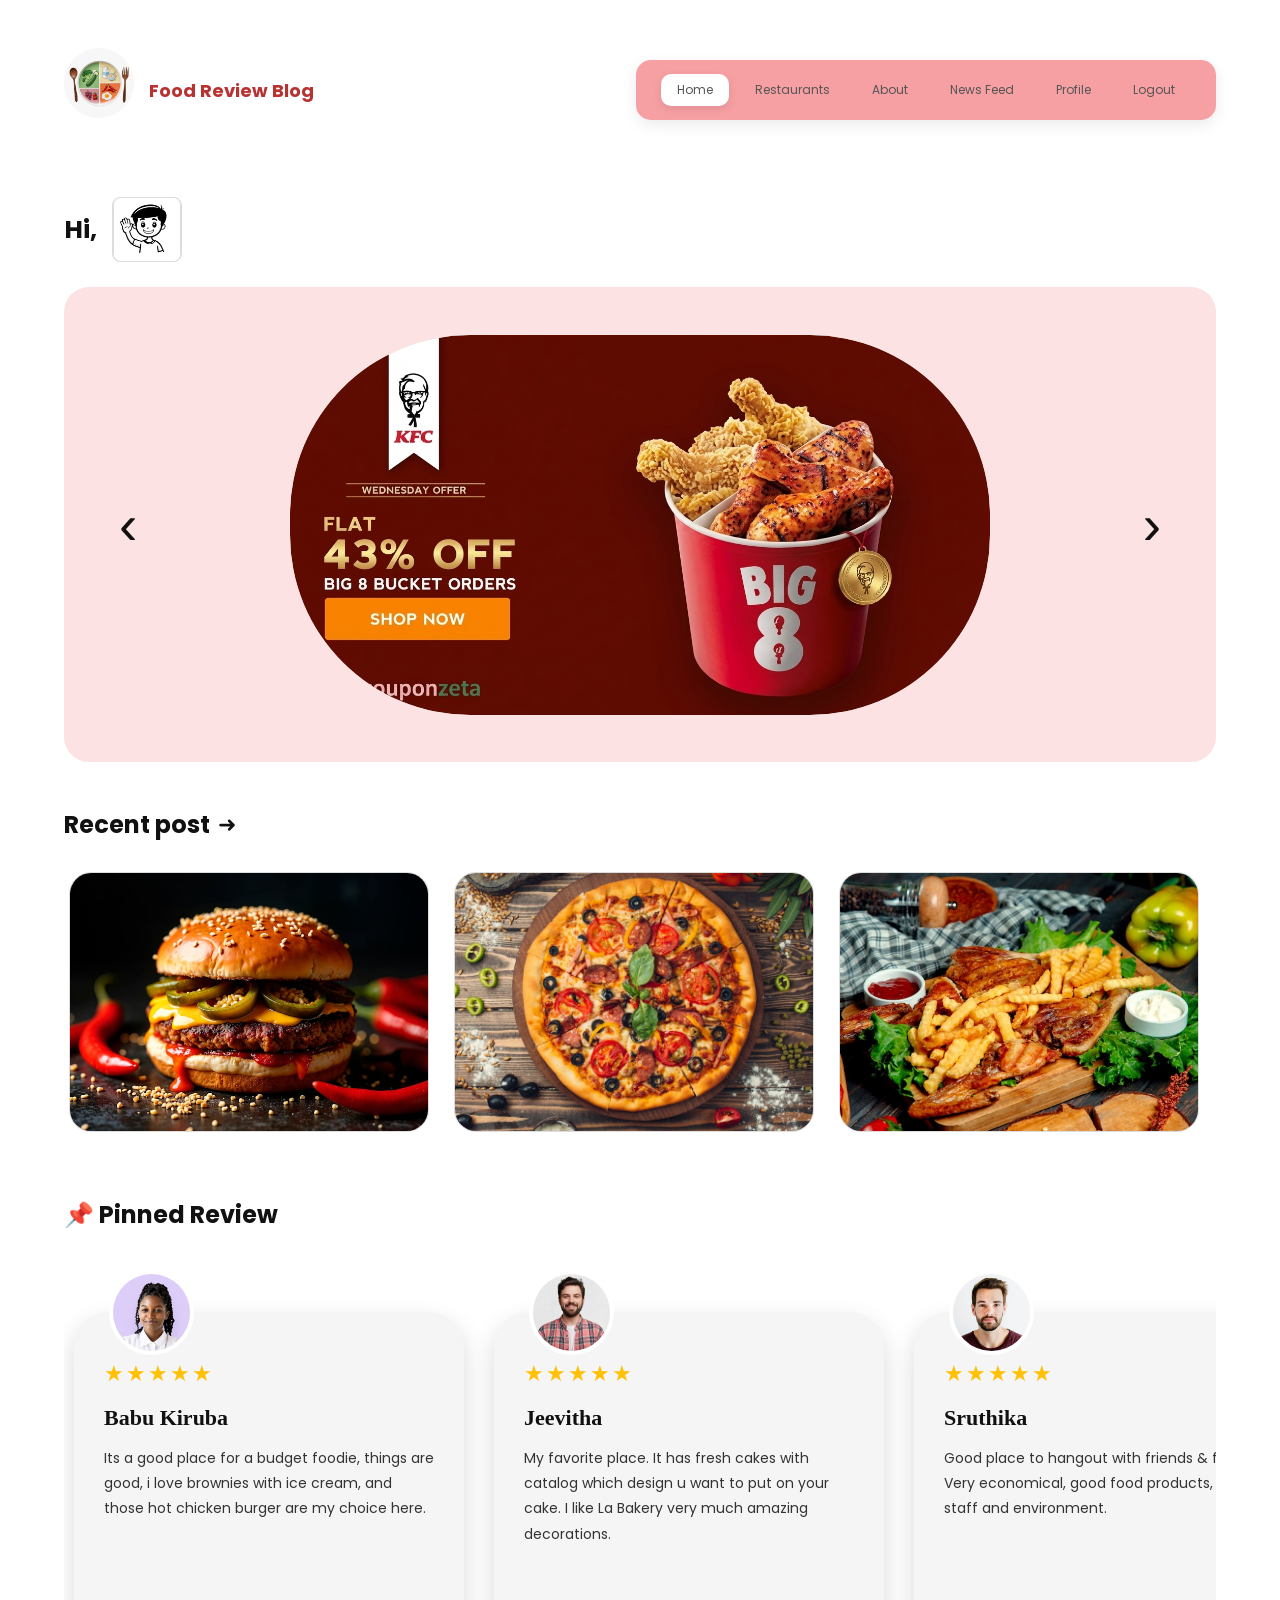
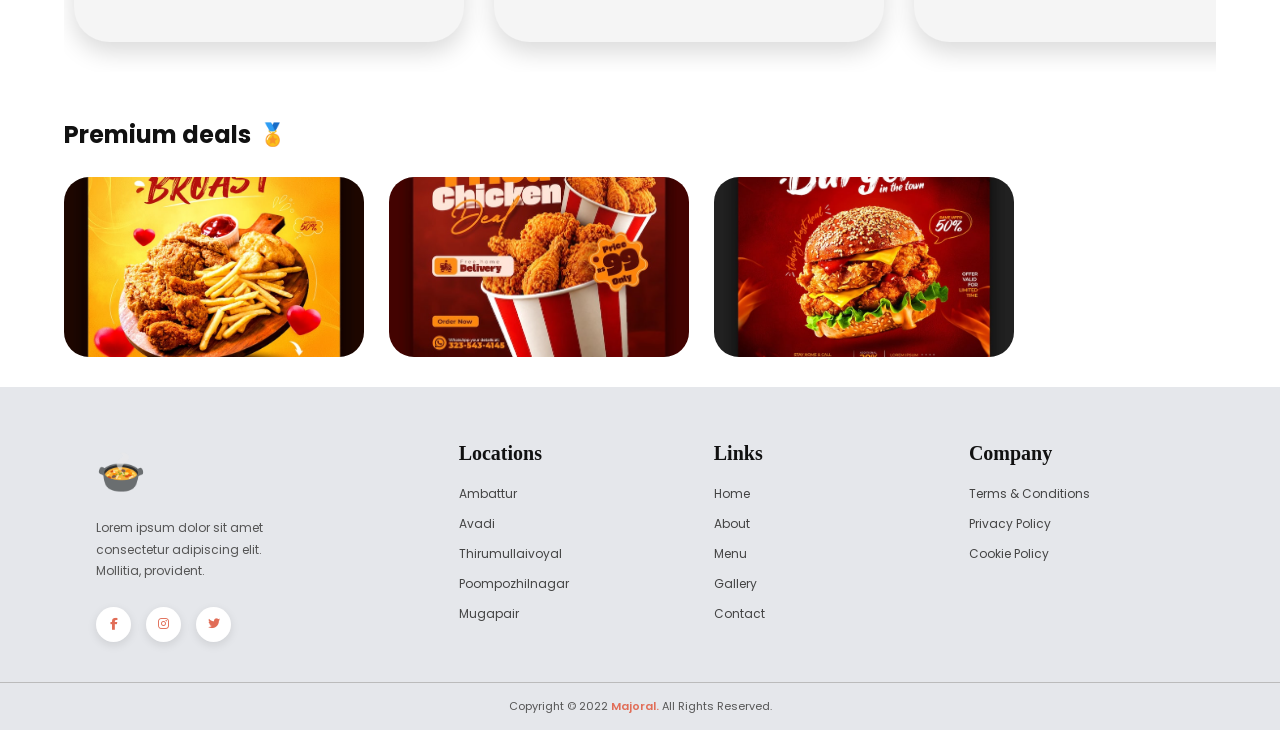
==== home.html @ 721e7543 "Add files via upload" ====
<!doctype html>
<html lang="en">
  <head>
    <meta charset="UTF-8" />
    <meta name="viewport" content="width=device-width, initial-scale=1.0" />

    <title>Food Review Blog</title>

    <link rel="preconnect" href="https://fonts.googleapis.com" />
    <link rel="preconnect" href="https://fonts.gstatic.com" crossorigin />
    <link
      href="https://fonts.googleapis.com/css2?family=Poppins:wght@400;500;600;700&display=swap"
      rel="stylesheet"
    />
    <link
      rel="stylesheet"
      href="https://cdnjs.cloudflare.com/ajax/libs/font-awesome/6.5.1/css/all.min.css"
    />
    <link rel="stylesheet" href="style.css" />
  </head>

  <body>
    <header>
      <div class="logo">
        <div class="logo-icon">
          <img src="logo.jpeg" alt="Logo" class="logo-img" />
        </div>
        <h2>Food Review Blog</h2>
      </div>

      <nav>
        <a href="#" class="active">Home</a>
        <a href="restaurants.html"> Restaurants </a>
        <a href="about.html">About</a>
        <a href="newsfeed.html">News Feed</a>
        <a href="profile.html"> Profile</a>
        <a href="index.html">Logout</a>
      </nav>
    </header>
    <main class="container">
      <div class="welcome">
        <h1>Hi,</h1>
        <div class="profile-placeholder">
          <img
            src="profile-image.jpg"
            alt="profile-image"
            class="profile-placeholder"
          />
        </div>
      </div>
      <section class="hero">
        <button class="carousel-button left" id="previous">&#8249;</button>
        <div class="hero-image">
          <img src="food-img0.jpg" alt="Burger offer" />
        </div>

        <button class="carousel-button right" id="next">&#8250;</button>
      </section>
      <section>
        <div class="section-title">
          <h2>Recent post</h2>
          <span class="section-icon">➜</span>
        </div>

        <div class="recent-posts">
          <!-- IMAGE 1 -->
          <div class="post-card">
            <img src="recent1.jpg" alt="recent ad image 1" />
          </div>

          <!-- IMAGE 2 -->
          <div class="post-card">
            <img src="recent2.jpg" alt="recent ad image 1" />
          </div>

          <!-- IMAGE 3 -->
          <div class="post-card">
            <img src="recent3.jpg" alt="recent ad image 1" />
          </div>
        </div>
      </section>

      <!-- Pinned Review -->

      <section>
        <div class="section-title">
          <h2>📌 Pinned Review</h2>
        </div>

        <div class="reviews">
          <!-- Review 1 -->

          <article class="review-card">
            <!-- Replace with reviewer image -->
            <div class="review-avatar">
              <img src="person 1.jpg" alt="person image 1" />
            </div>

            <div class="stars">★★★★★</div>

            <h3 class="review-name">Babu Kiruba</h3>

            <p class="review-text">
              Its a good place for a budget foodie, things are good, i love
              brownies with ice cream, and those hot chicken burger are my
              choice here.
            </p>
          </article>

          <!-- Review 2 -->

          <article class="review-card">
            <!-- Replace with reviewer image -->
            <div class="review-avatar">
              <img src="person 2.jpg" alt="person image 1" />
            </div>

            <div class="stars">★★★★★</div>

            <h3 class="review-name">Jeevitha</h3>

            <p class="review-text">
              My favorite place. It has fresh cakes with catalog which design u
              want to put on your cake. I like La Bakery very much amazing
              decorations.
            </p>
          </article>

          <!-- Review 3 -->

          <article class="review-card">
            <!-- Replace with reviewer image -->
            <div class="review-avatar">
              <img src="person 3.jpg" alt="person image 1" />
            </div>

            <div class="stars">★★★★★</div>

            <h3 class="review-name">Sruthika</h3>

            <p class="review-text">
              Good place to hangout with friends & family. Very economical, good
              food products, decent staff and environment.
            </p>
          </article>

          <article class="review-card">
            <!-- Replace with reviewer image -->
            <div class="review-avatar">
              <img src="person 4.jpg" alt="person image 4" />
            </div>

            <div class="stars">★★★★★</div>

            <h3 class="review-name">Esther</h3>

            <p class="review-text">
              Amazing food and a really nice atmosphere. The service was good
              and everything we ordered was fresh and tasty. Definitely a place
              I would visit again with friends and family.
            </p>
          </article>
        </div>
      </section>

      <!-- Premium Deals -->

      <section>
        <div class="section-title">
          <h2>Premium deals</h2>
          <span class="section-icon">🏅</span>
        </div>

        <div class="premium-deals">
          <!-- DEAL IMAGE 1 -->
          <div class="deal-card">
            <img src="deal1.jpg" alt="premium deal image" />
          </div>

          <!-- DEAL IMAGE 2 -->
          <div class="deal-card">
            <img src="deal2.jpg" alt="premium deal image" />
          </div>

          <!-- DEAL IMAGE 3 -->
          <div class="deal-card">
            <img src="deal3.jpg" alt="premium deal image" />
          </div>
        </div>
      </section>
    </main>
    <!-- FOOTER -->

    <footer>
      <div class="footer-container">
        <!-- ABOUT -->

        <div class="footer-box about">
          <div class="footer-logo">
            <span>🍲</span>
          </div>

          <p>
            Lorem ipsum dolor sit amet consectetur adipiscing elit. Mollitia,
            provident.
          </p>

          <div class="social-icons">
            <a href="#">
              <i class="fa-brands fa-facebook-f"></i>
            </a>

            <a href="#">
              <i class="fa-brands fa-instagram"></i>
            </a>

            <a href="#">
              <i class="fa-brands fa-twitter"></i>
            </a>
          </div>
        </div>

        <!-- LOCATIONS -->

        <div class="footer-box">
          <h3>Locations</h3>

          <a href="#">Ambattur</a>

          <a href="#">Avadi</a>

          <a href="#">Thirumullaivoyal</a>

          <a href="#">Poompozhilnagar</a>

          <a href="#">Mugapair</a>
        </div>

        <!-- LINKS -->

        <div class="footer-box">
          <h3>Links</h3>

          <a href="#">Home</a>

          <a href="#">About</a>

          <a href="#">Menu</a>

          <a href="#">Gallery</a>

          <a href="#">Contact</a>
        </div>

        <!-- COMPANY -->

        <div class="footer-box">
          <h3>Company</h3>

          <a href="#">Terms & Conditions</a>

          <a href="#">Privacy Policy</a>

          <a href="#">Cookie Policy</a>
        </div>
      </div>

      <!-- COPYRIGHT -->

      <div class="copyright">
        <p>
          Copyright © 2022
          <span>Majoral.</span>
          All Rights Reserved.
        </p>
      </div>
    </footer>

    <script>
      const carouselImages = [
        "food-img0.jpg",
        "food-img1.jpg",
        "food-img2.jpg",
      ];

      const heroImage = document.querySelector(".hero-image");
      const previousButton = document.getElementById("previous");
      const nextButton = document.getElementById("next");

      let currentImage = 0;

      function showImage() {
        heroImage.innerHTML = `
        <img
          src="${carouselImages[currentImage]}"
          alt="Food promotion"
        >
      `;
      }

      nextButton.addEventListener("click", function () {
        currentImage++;

        if (currentImage >= carouselImages.length) {
          currentImage = 0;
        }

        showImage();
      });

      previousButton.addEventListener("click", function () {
        currentImage--;

        if (currentImage < 0) {
          currentImage = carouselImages.length - 1;
        }

        showImage();
      });
    </script>
  </body>
</html>
---- style.css ----
* {
  margin: 0;
  padding: 0;
  box-sizing: border-box;
}

body {
  font-family: "Poppins", sans-serif;
  background: white;
  color: #111;
}

.container {
  width: min(1160px, 90%);
  margin: auto;
}

/* Top greeting */

header {
  width: 90%;
  margin: auto;
  padding: 48px 0 20px;

  display: flex;
  justify-content: space-between;
  align-items: center;
}

/* LOGO */

.logo {
  display: flex;
  align-items: center;
  gap: 15px;
}

.logo-icon {
  font-size: 35px;
}

.logo-img {
  width: 70px;
  height: 70px;
  border-radius: 50%;
  object-fit: cover;
}

.logo h2 {
  font-size: 18px;
  color: #b93232;
  font-weight: 700;
}

/* NAVIGATION */

nav {
  background: #f7a0a4;

  padding: 14px 25px;

  border-radius: 15px;

  display: flex;
  gap: 10px;

  box-shadow: 0 5px 15px rgba(0, 0, 0, 0.08);
}

nav a {
  text-decoration: none;

  color: #555;

  font-size: 12px;

  padding: 7px 16px;

  border-radius: 10px;

  transition: 0.3s;
}

nav a:hover {
  background: white;
}

nav .active {
  background: white;

  box-shadow: 0 3px 10px rgba(0, 0, 0, 0.1);
}

.welcome {
  display: flex;
  align-items: center;
  gap: 15px;
  margin-top: 45px;
  margin-bottom: 25px;
}

.welcome h1 {
  font-size: 25px;
  font-weight: 700;
}

.profile-placeholder {
  width: 70px;
  height: 65px;
  border: 1px solid #ddd;
  border-radius: 8px;
  display: flex;
  align-items: center;
  justify-content: center;
  font-size: 11px;
  color: #777;
  text-align: center;
}

/* Main carousel */

.hero {
  height: 475px;
  background: #fce2e3;
  border-radius: 25px;
  position: relative;
  display: flex;
  align-items: center;
  justify-content: center;
  padding: 35px 90px;
}

.hero-image {
  width: 72%;
  height: 380px;
  border-radius: 180px;
  background: #ddd;
  display: flex;
  align-items: center;
  justify-content: center;
  text-align: center;
  color: #777;
  overflow: hidden;
}

.hero-image img {
  width: 100%;
  height: 100%;
  object-fit: cover;
  border-radius: 180px;
}

.carousel-button {
  position: absolute;
  top: 50%;
  transform: translateY(-50%);
  border: none;
  background: none;
  font-size: 55px;
  cursor: pointer;
  color: #111;
  z-index: 2;
}

.carousel-button.left {
  left: 55px;
}

.carousel-button.right {
  right: 55px;
}

/* Section headings */

.section-title {
  display: flex;
  align-items: center;
  gap: 8px;
  margin-top: 45px;
  margin-bottom: 25px;
}

.section-title h2 {
  font-size: 24px;
  font-weight: 700;
}

.section-icon {
  font-size: 22px;
}

/* Recent posts */

.recent-posts {
  display: flex;
  gap: 25px;
  overflow-x: auto;
  padding: 5px 5px 20px;
  scrollbar-width: none;
}

.recent-posts::-webkit-scrollbar {
  display: none;
}

.post-card {
  flex: 0 0 360px;
  height: 260px;
  border-radius: 22px;
  overflow: hidden;
  border: 1px solid #ddd;
  background: #eee;
}

.post-card img {
  width: 100%;
  height: 100%;
  object-fit: cover;
}

/* Pinned reviews */

.reviews {
  display: flex;
  gap: 30px;
  overflow-x: auto;
  padding: 55px 10px 30px;
  scrollbar-width: none;
}

.reviews::-webkit-scrollbar {
  display: none;
}

.review-card {
  flex: 0 0 390px;
  min-height: 330px;
  background: #f5f5f5;
  border-radius: 35px;
  padding: 45px 30px 30px;
  position: relative;
  box-shadow: 0 10px 25px rgba(0, 0, 0, 0.15);
}

.review-avatar {
  width: 85px;
  height: 85px;
  border-radius: 50%;
  background: #ddd;
  border: 4px solid white;
  position: absolute;
  top: -42px;
  left: 35px;
  display: flex;
  align-items: center;
  justify-content: center;
  color: #777;
  font-size: 11px;
  text-align: center;
  overflow: hidden;
}

.review-avatar img {
  width: 100%;
  height: 100%;
  object-fit: cover;
}

.stars {
  color: #ffc107;
  font-size: 22px;
  letter-spacing: 2px;
  margin-bottom: 15px;
}

.review-name {
  font-family: Georgia, serif;
  font-size: 22px;
  font-weight: 700;
  margin-bottom: 15px;
}

.review-text {
  font-size: 14px;
  line-height: 1.8;
  color: #333;
}

/* Premium deals */

.premium-deals {
  display: flex;
  gap: 25px;
  overflow-x: auto;
  padding-bottom: 30px;
  scrollbar-width: none;
}

.premium-deals::-webkit-scrollbar {
  display: none;
}

.deal-card {
  flex: 0 0 300px;
  height: 180px;
  border-radius: 25px;
  background: #eee;
  display: flex;
  align-items: center;
  justify-content: center;
  color: #777;
  font-size: 14px;
}

.deal-card img {
  width: 100%;
  height: 100%;
  object-fit: cover;
  border-radius: 25px;
}

/* Mobile */

@media (max-width: 768px) {
  .welcome {
    margin-top: 30px;
  }

  .welcome h1 {
    font-size: 21px;
  }

  .profile-placeholder {
    width: 60px;
    height: 55px;
  }

  .hero {
    height: 300px;
    padding: 20px 45px;
  }

  .hero-image {
    width: 100%;
    height: 220px;
    border-radius: 50px;
  }

  .hero-image img {
    border-radius: 50px;
  }

  .carousel-button {
    font-size: 40px;
  }

  .carousel-button.left {
    left: 10px;
  }

  .carousel-button.right {
    right: 10px;
  }

  .section-title h2 {
    font-size: 21px;
  }

  .post-card {
    flex-basis: 300px;
    height: 220px;
  }

  .review-card {
    flex-basis: 310px;
  }
}
footer {
  background: #e5e7eb;

  padding-top: 55px;
}

.footer-container {
  width: 85%;

  margin: auto;

  display: grid;

  grid-template-columns:
    1.5fr
    1fr
    1fr
    1fr;

  gap: 40px;

  padding-bottom: 40px;
}

/* FOOTER LOGO */

.footer-logo {
  font-size: 40px;

  margin-bottom: 15px;
}

.footer-box p {
  font-size: 12px;

  line-height: 1.8;

  color: #555;

  max-width: 180px;
}

/* FOOTER HEADINGS */

.footer-box h3 {
  font-family: "Playfair Display", serif;

  font-size: 20px;

  margin-bottom: 20px;
}

/* FOOTER LINKS */

.footer-box a {
  display: block;

  text-decoration: none;

  color: #444;

  font-size: 12px;

  margin-bottom: 12px;

  transition: 0.3s;
}

.footer-box a:hover {
  color: #e16d57;

  transform: translateX(5px);
}

/* SOCIAL MEDIA */

.social-icons {
  display: flex;

  gap: 15px;

  margin-top: 25px;
}

.social-icons a {
  width: 35px;

  height: 35px;

  border-radius: 50%;

  background: white;

  display: flex;

  align-items: center;

  justify-content: center;

  color: #e16d57;

  box-shadow: 0 3px 10px rgba(0, 0, 0, 0.1);

  margin-bottom: 0;
}

/* COPYRIGHT */

.copyright {
  border-top: 1px solid #bbb;

  text-align: center;

  padding: 15px;
}

.copyright p {
  font-size: 11px;

  color: #555;
}

.copyright span {
  color: #e16d57;

  font-weight: 600;
}
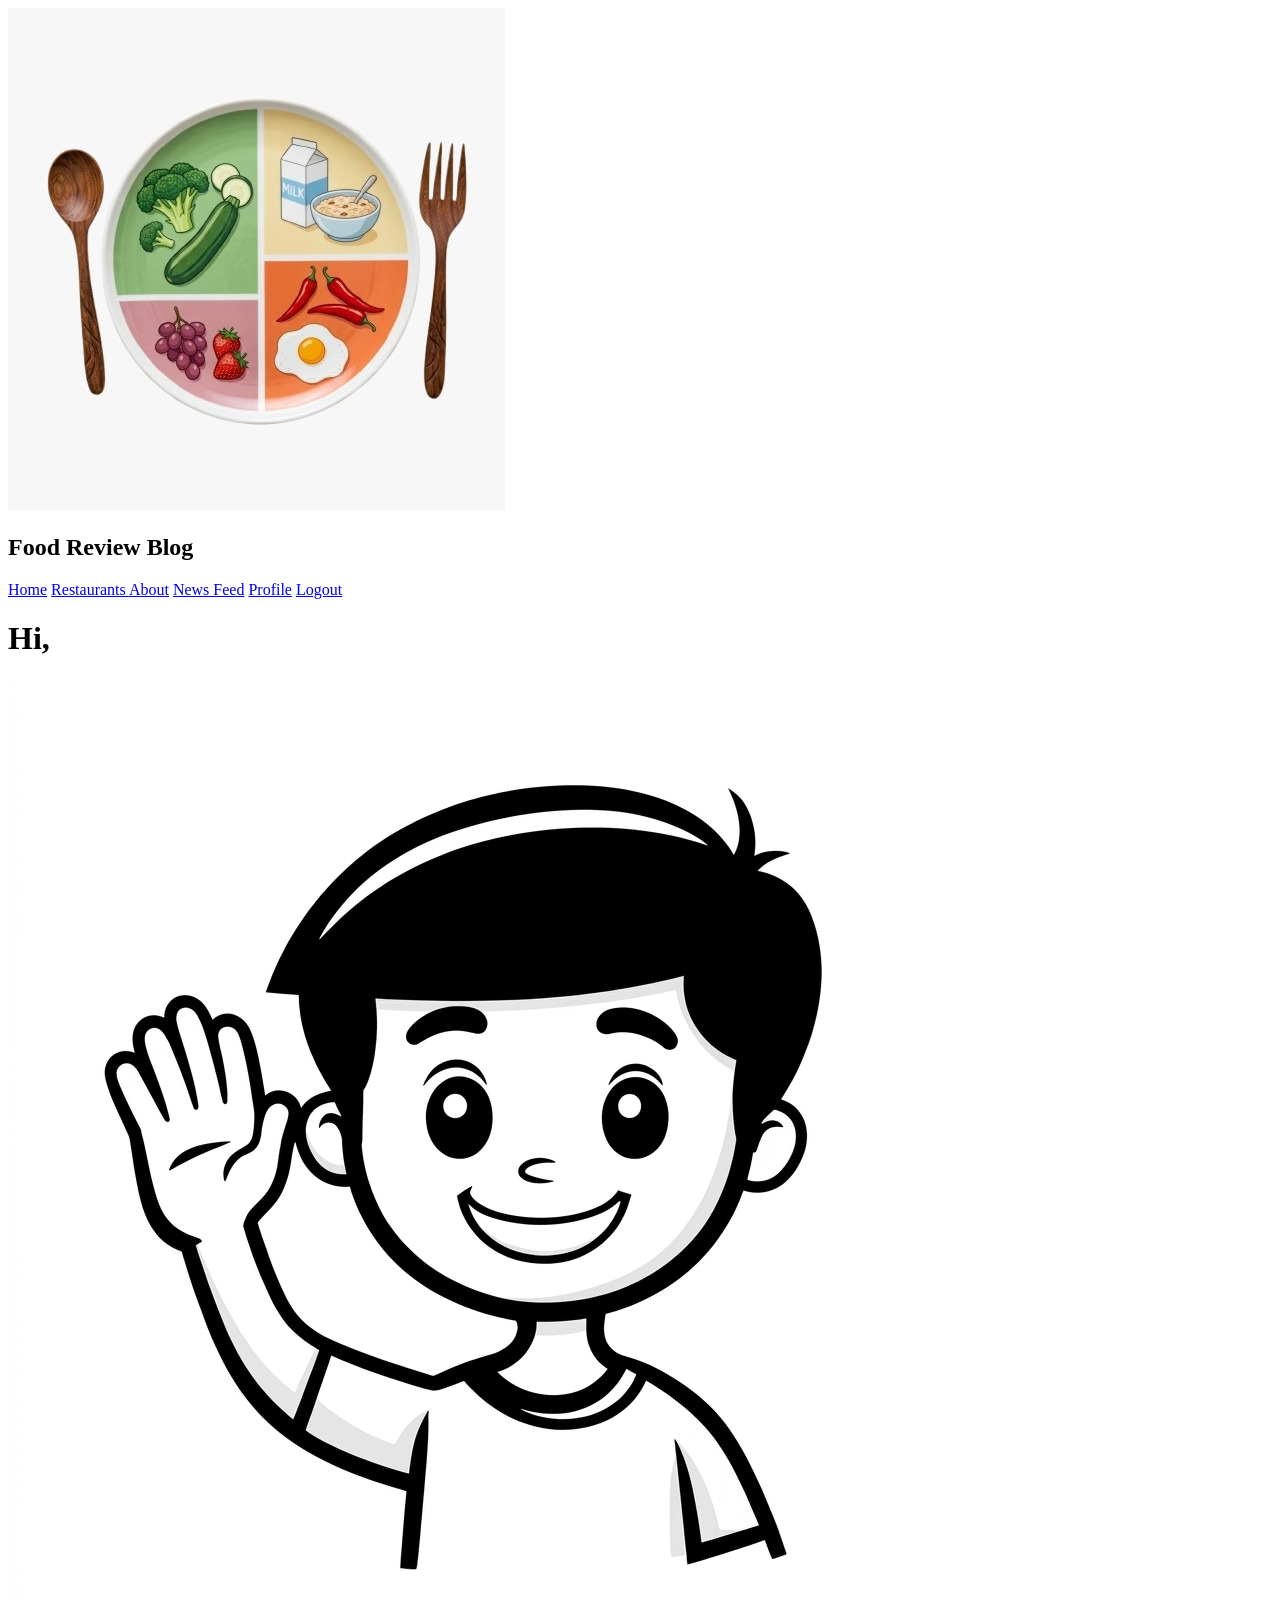
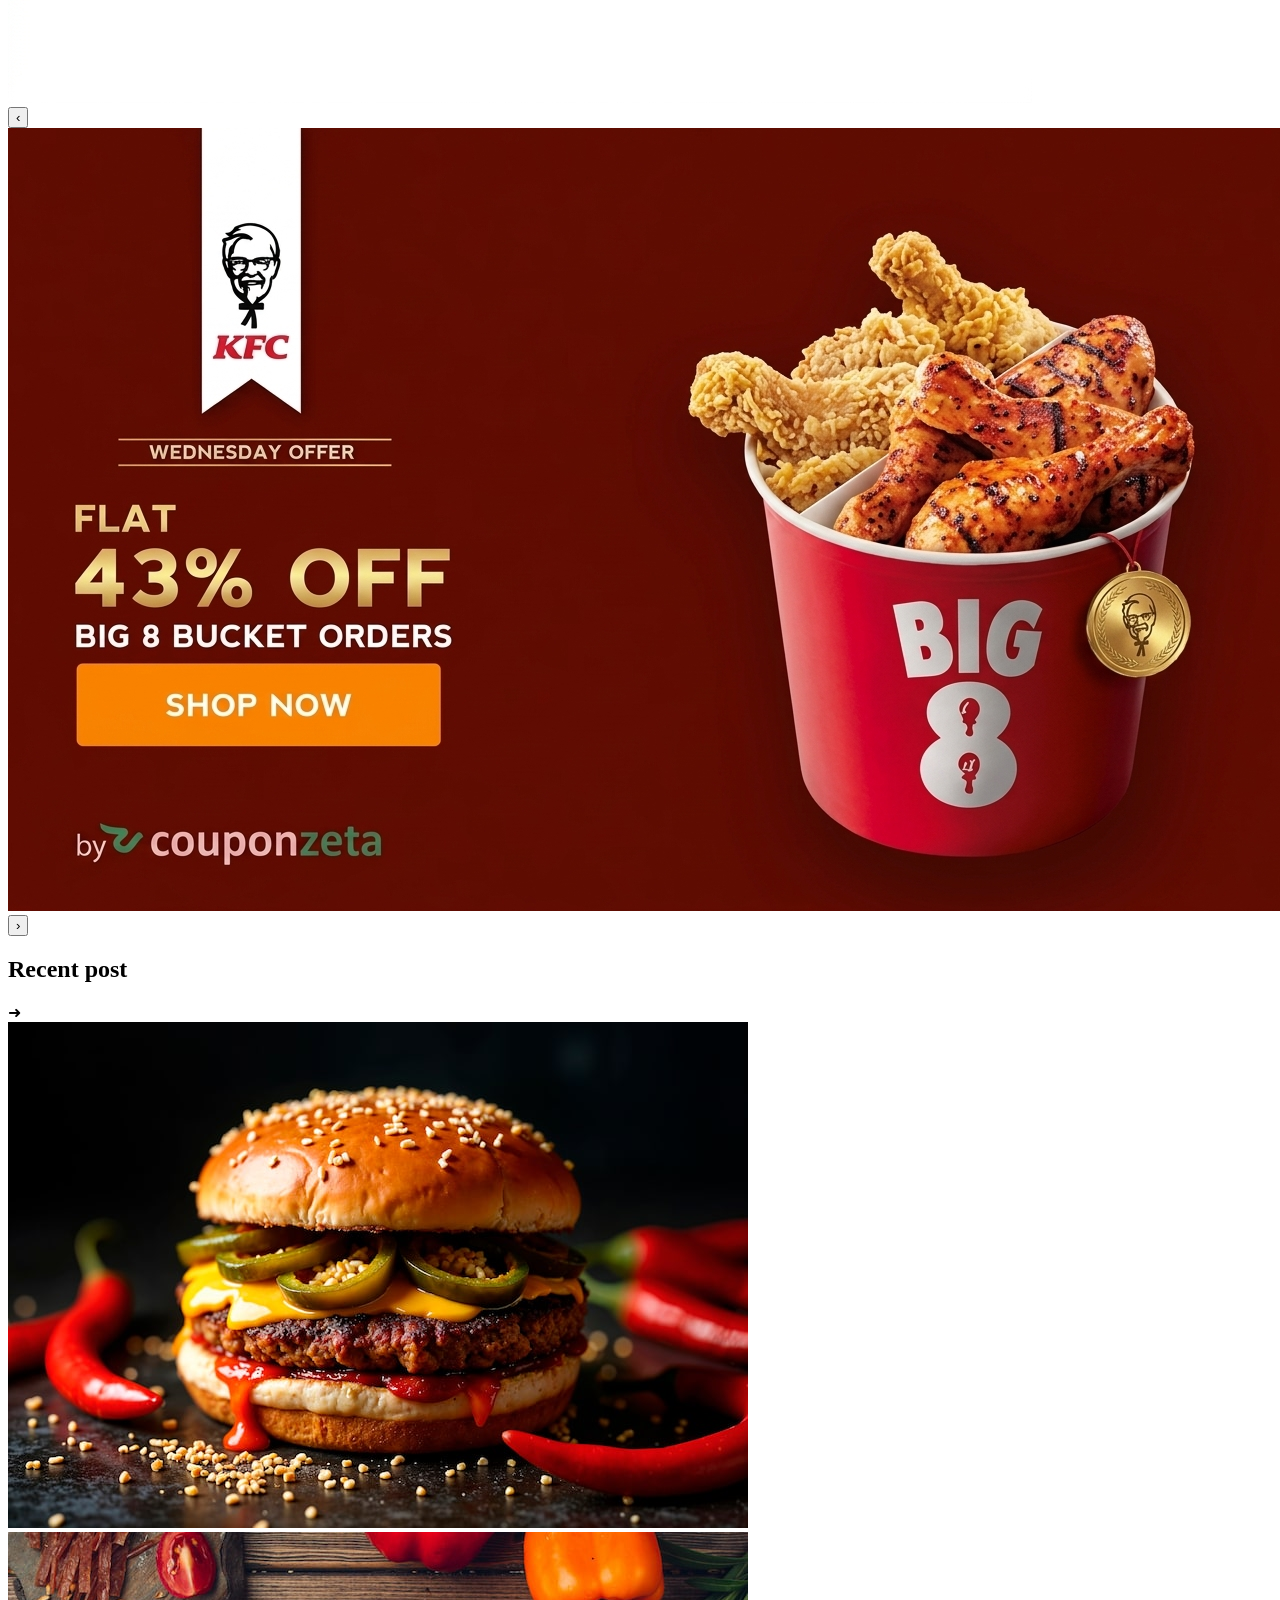
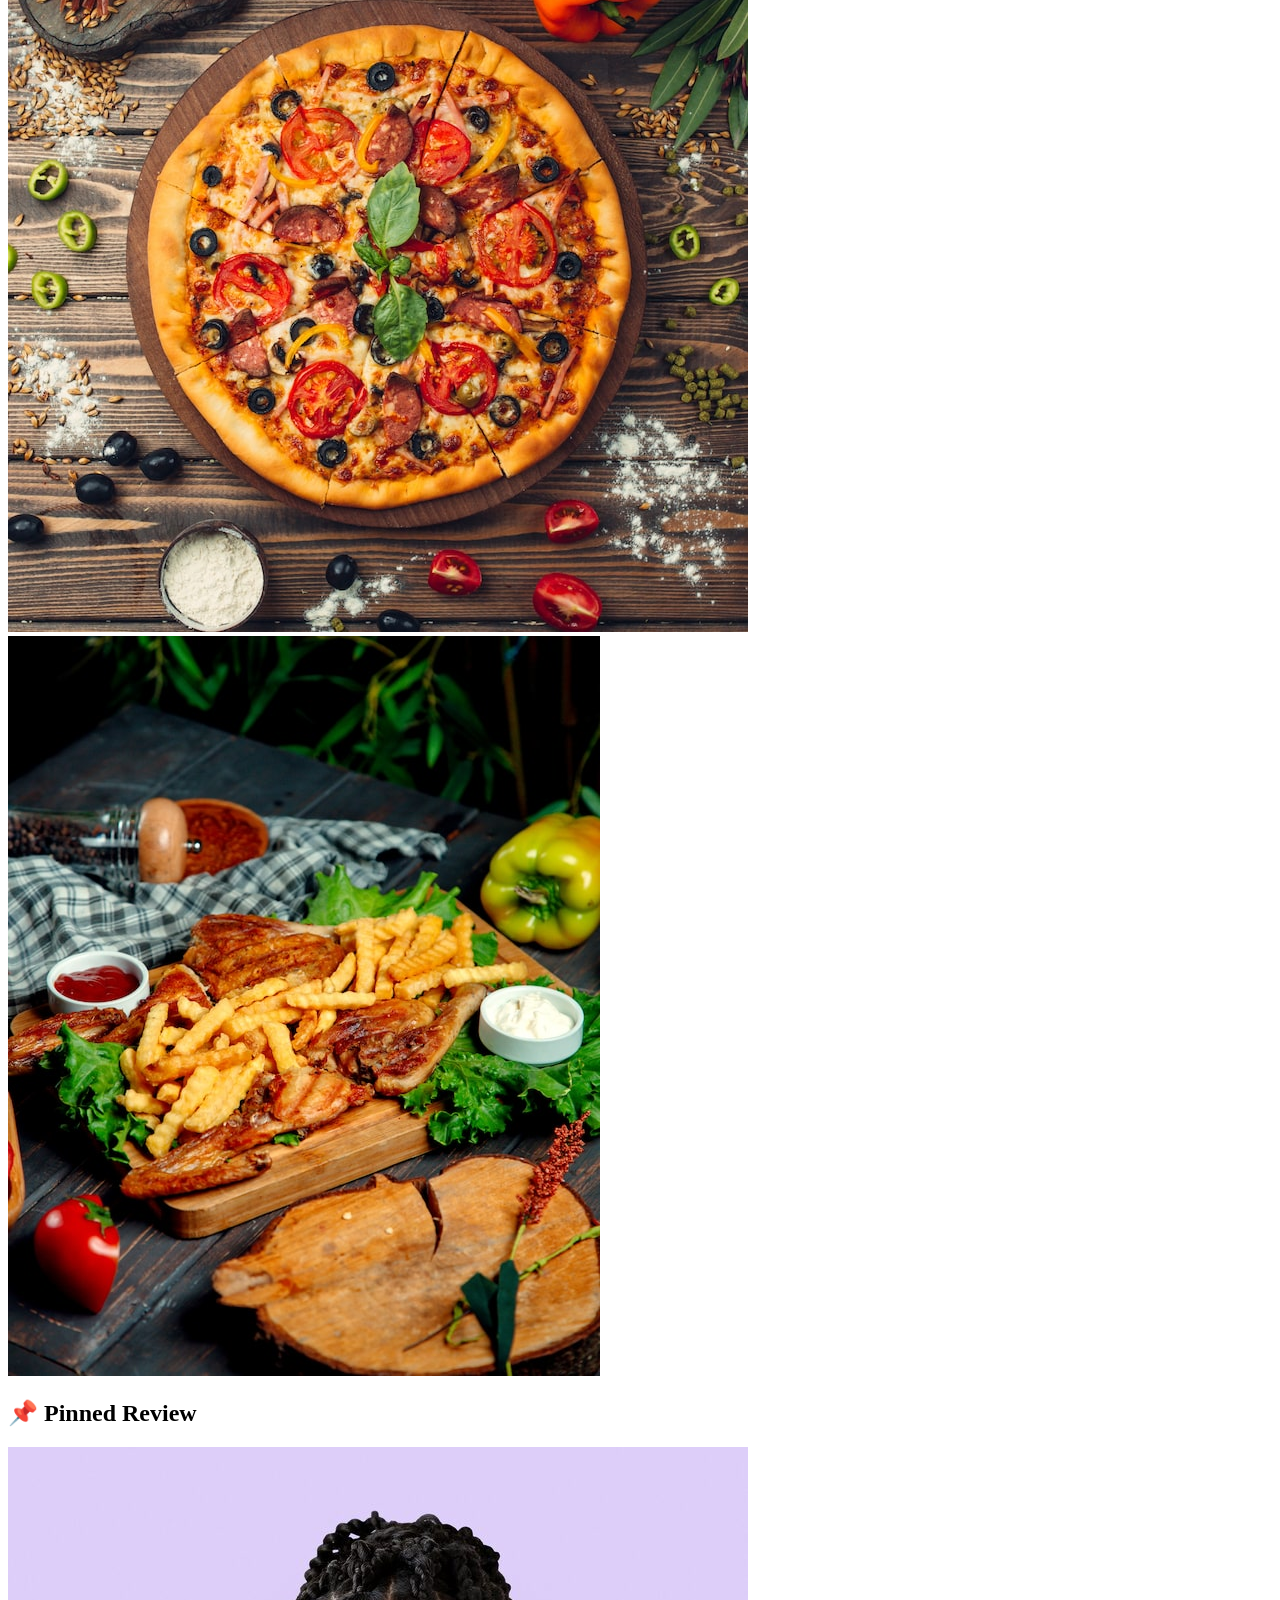
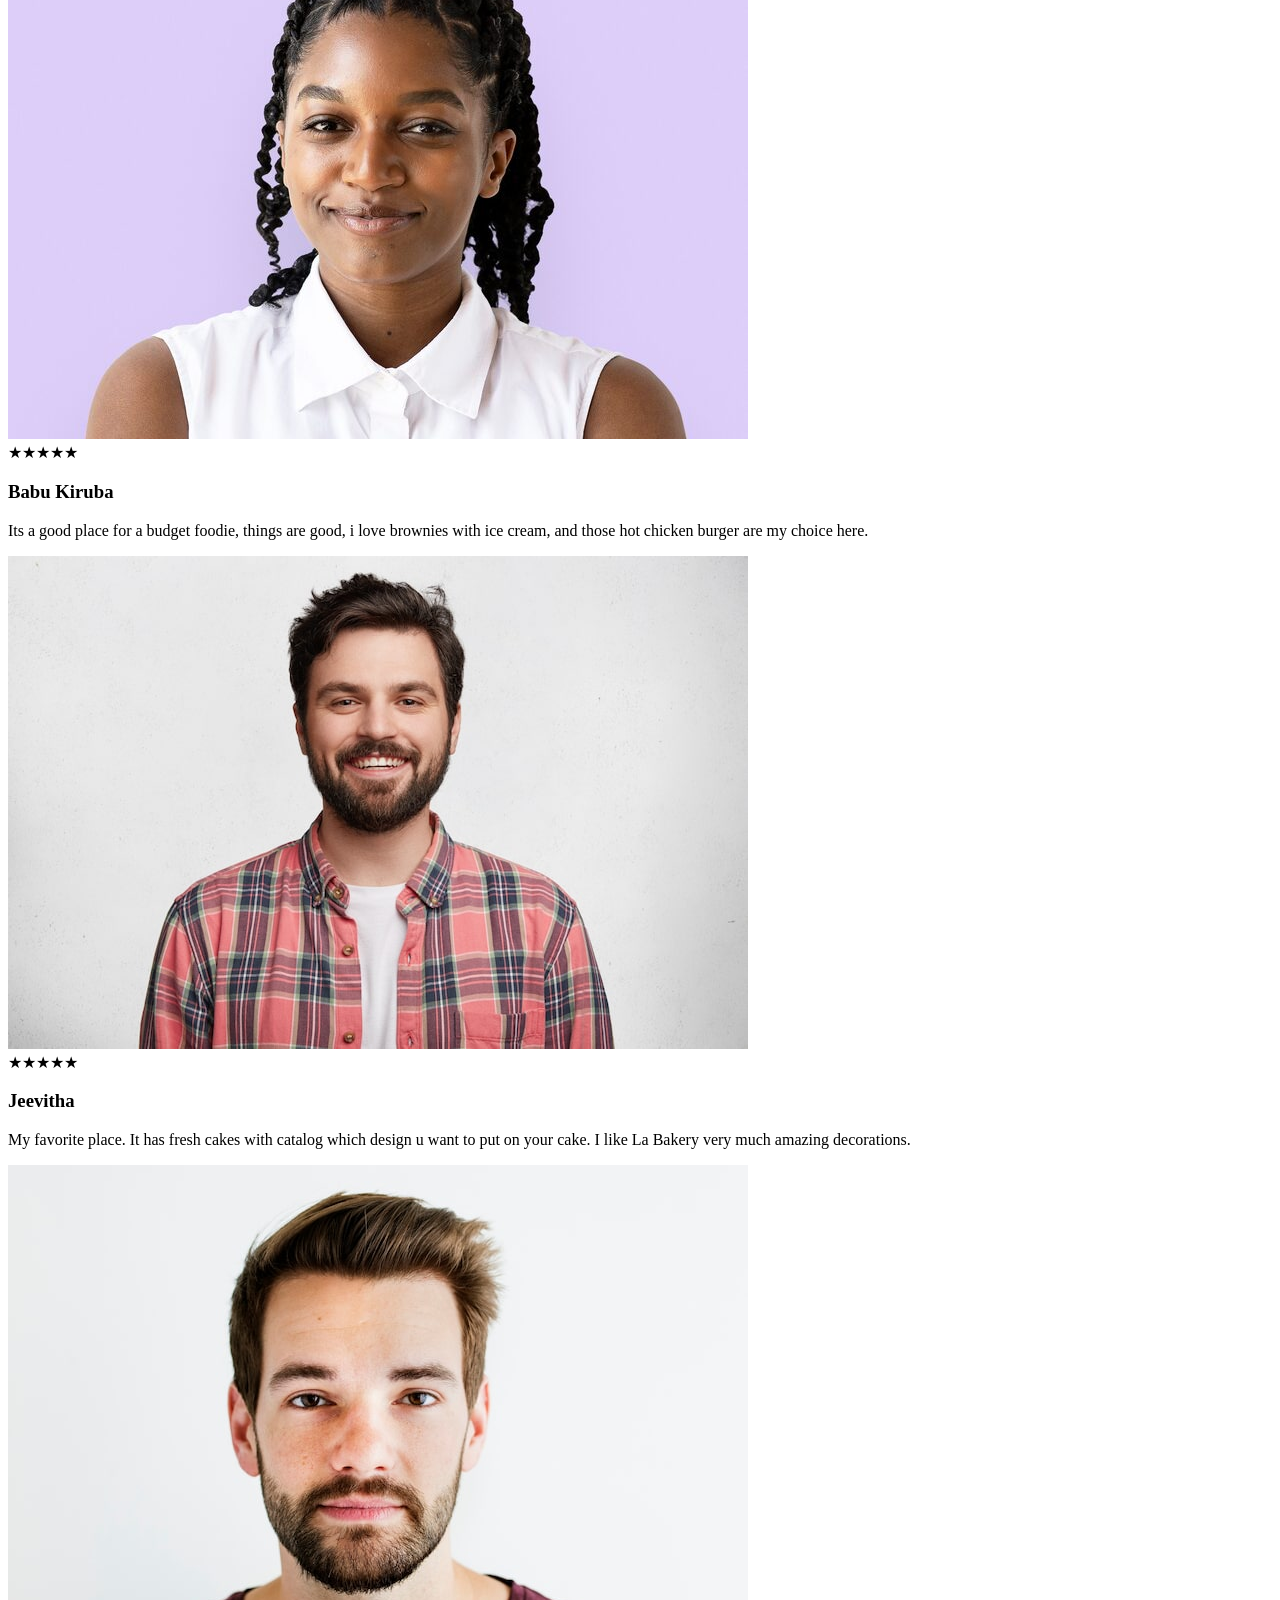
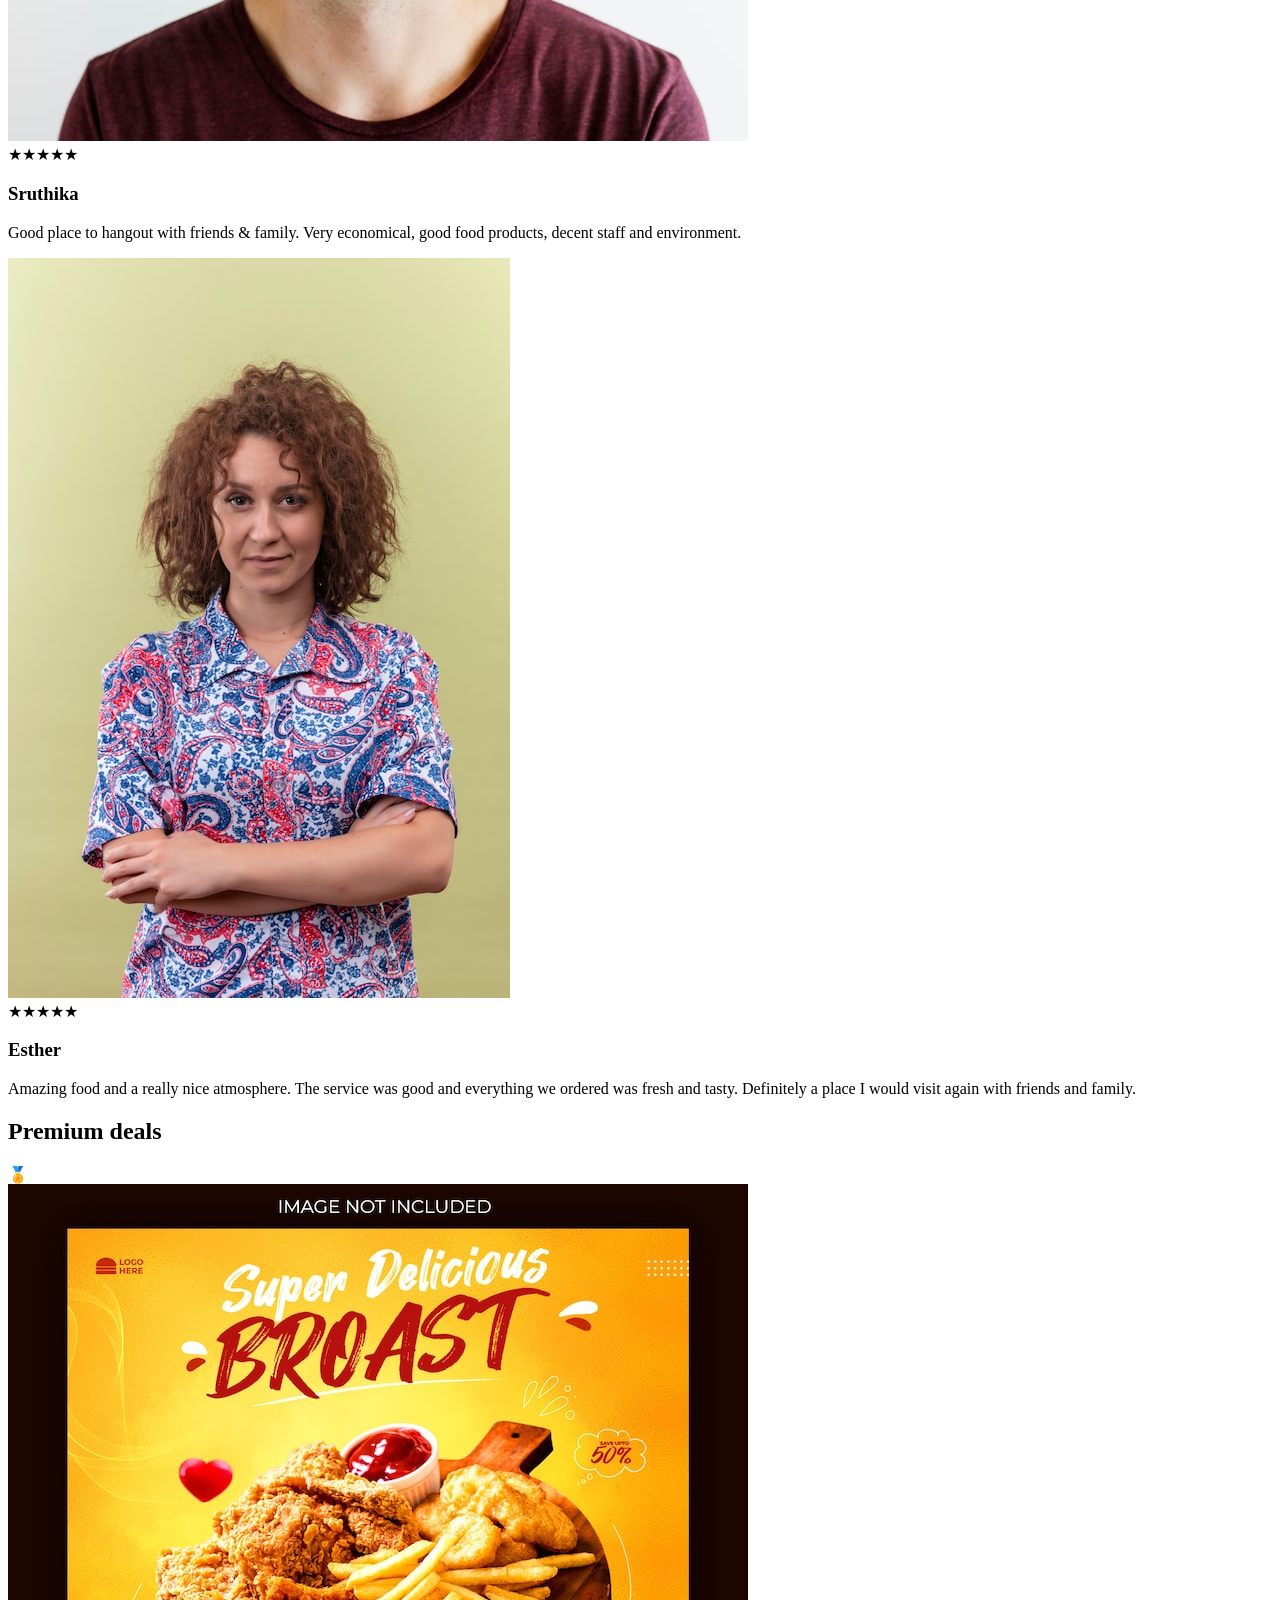
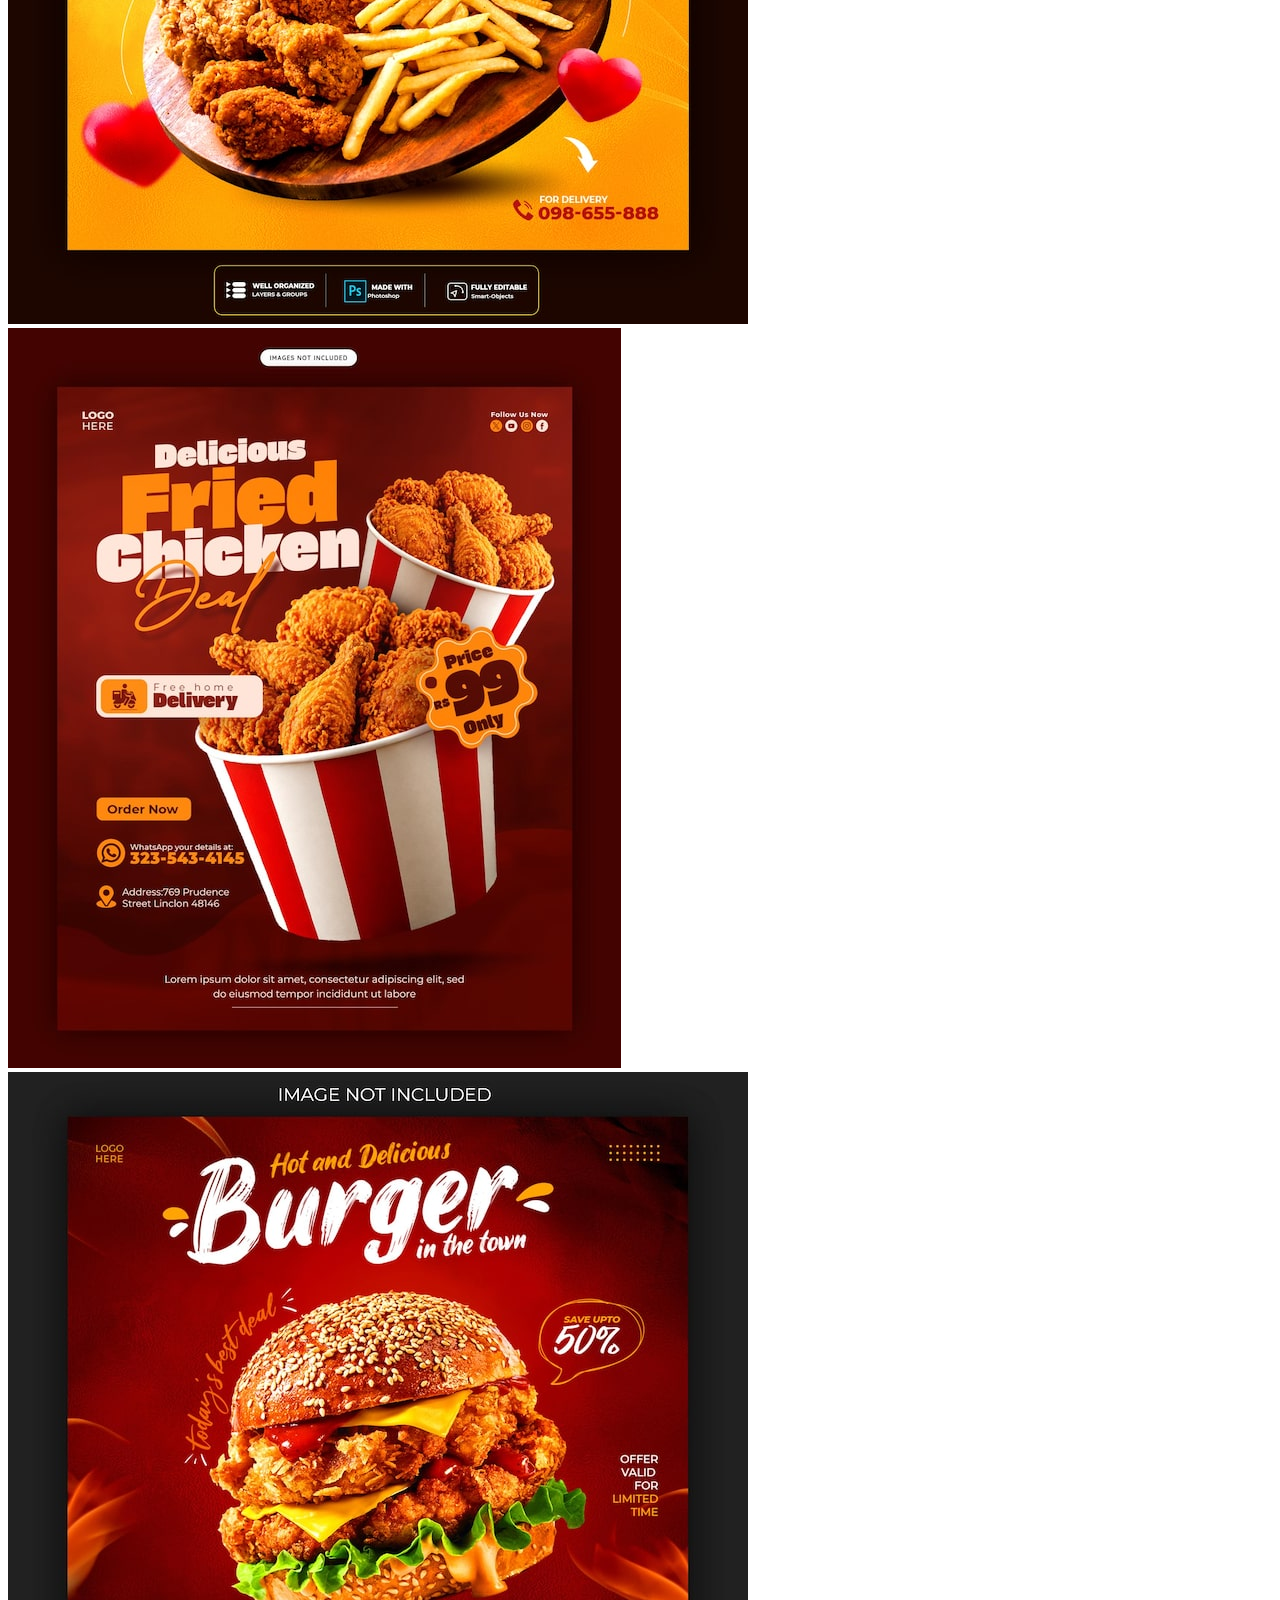
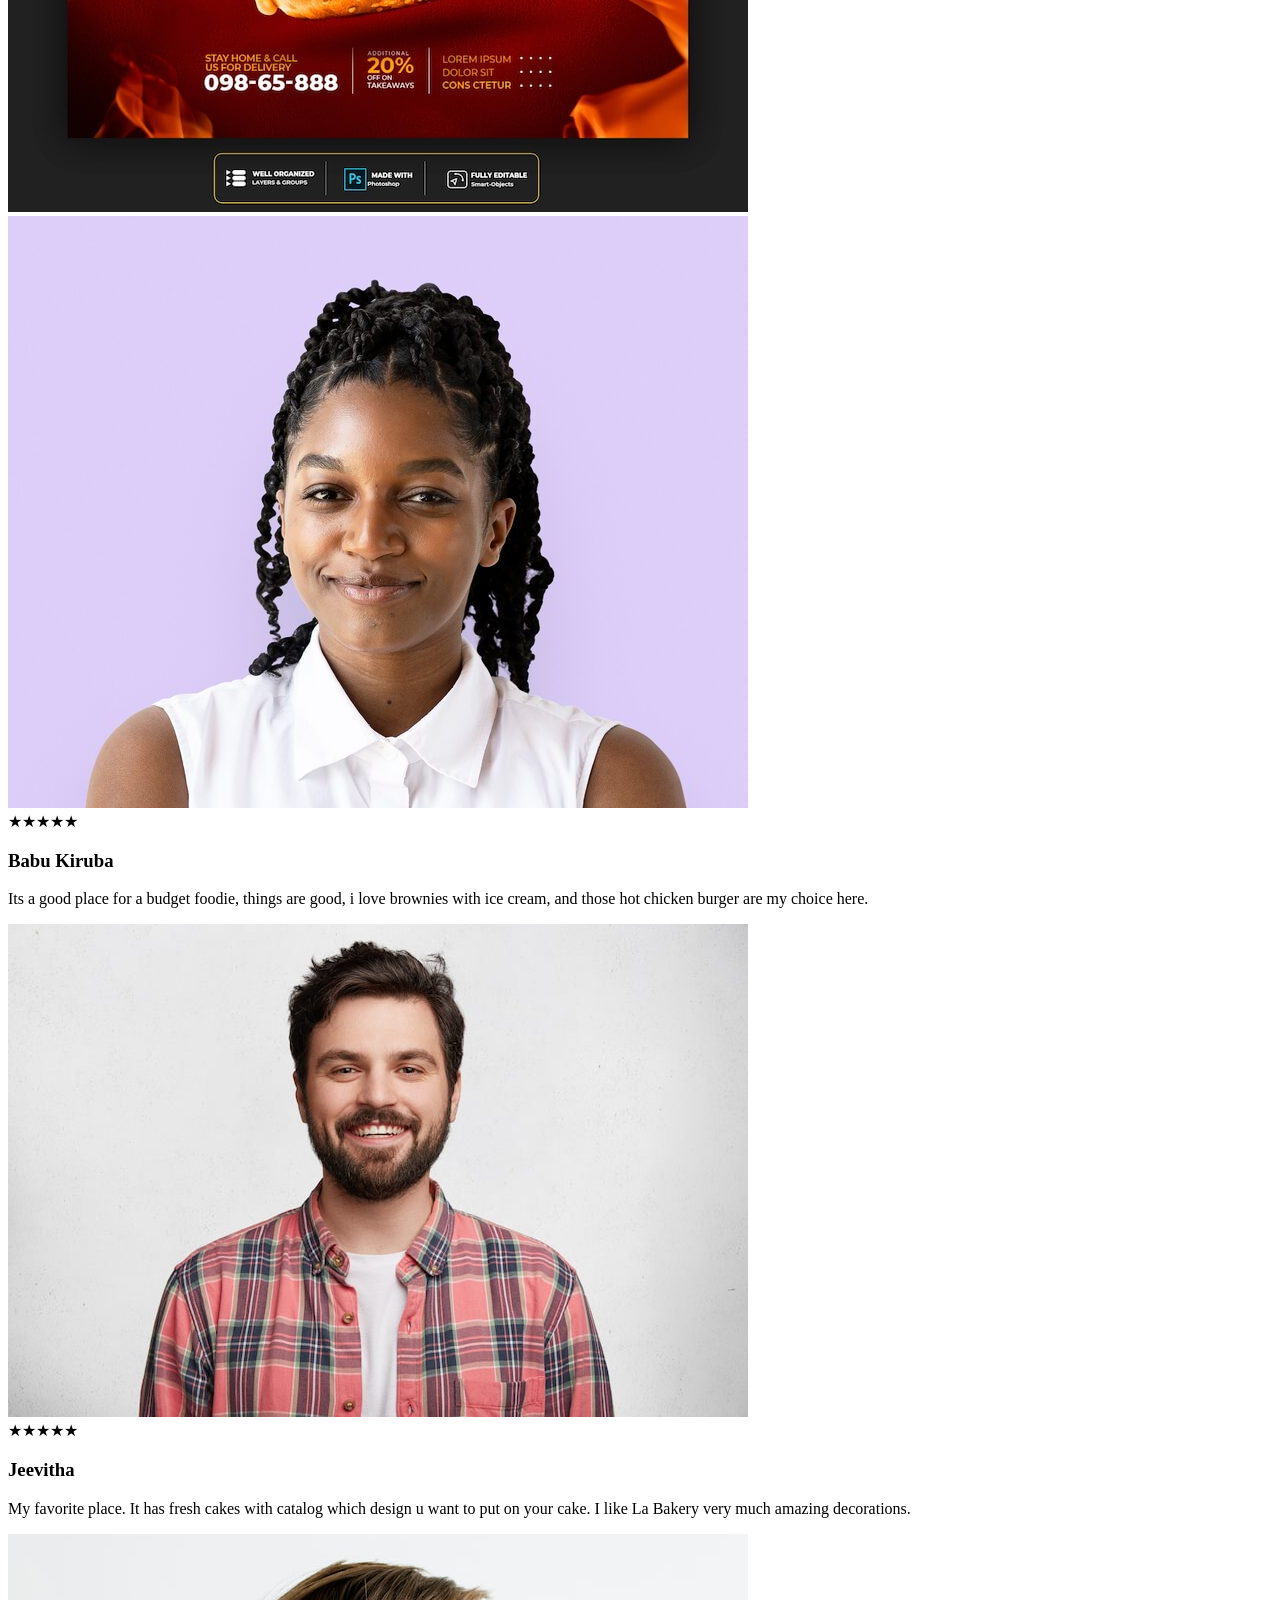
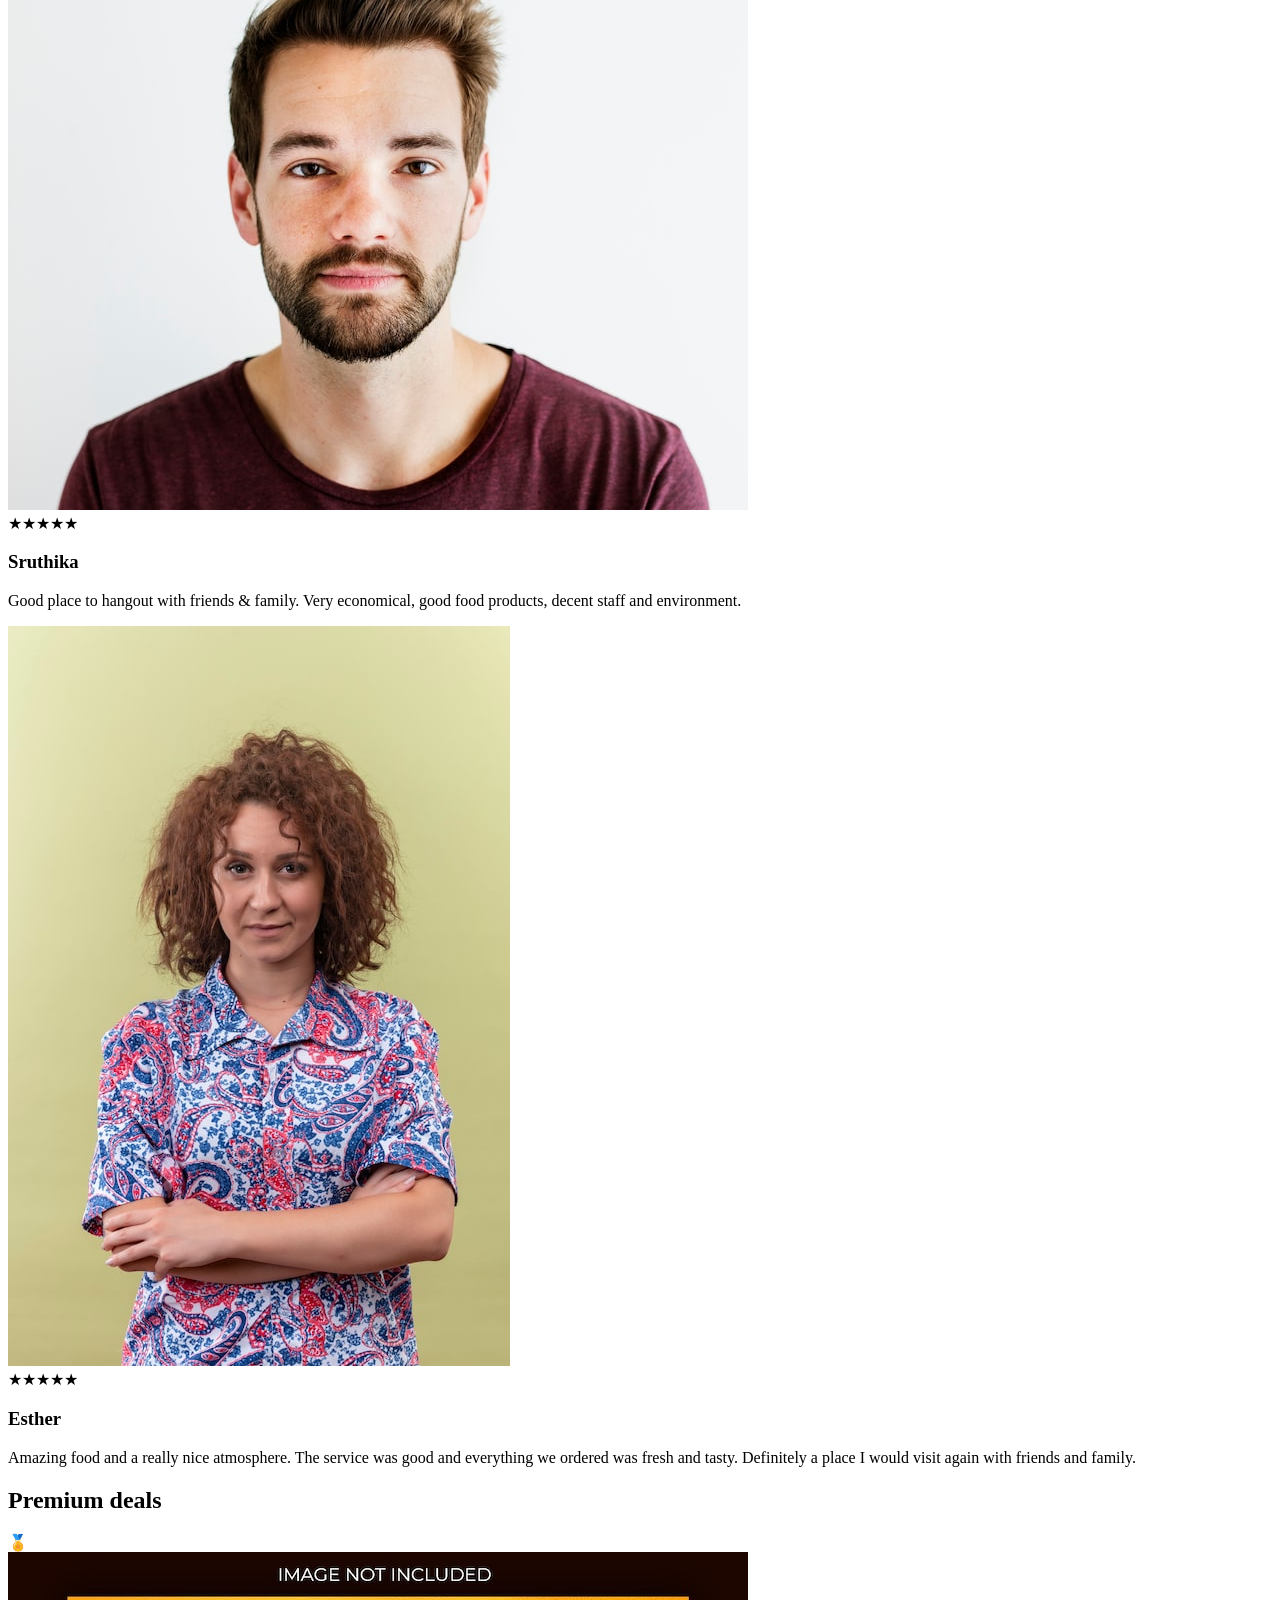
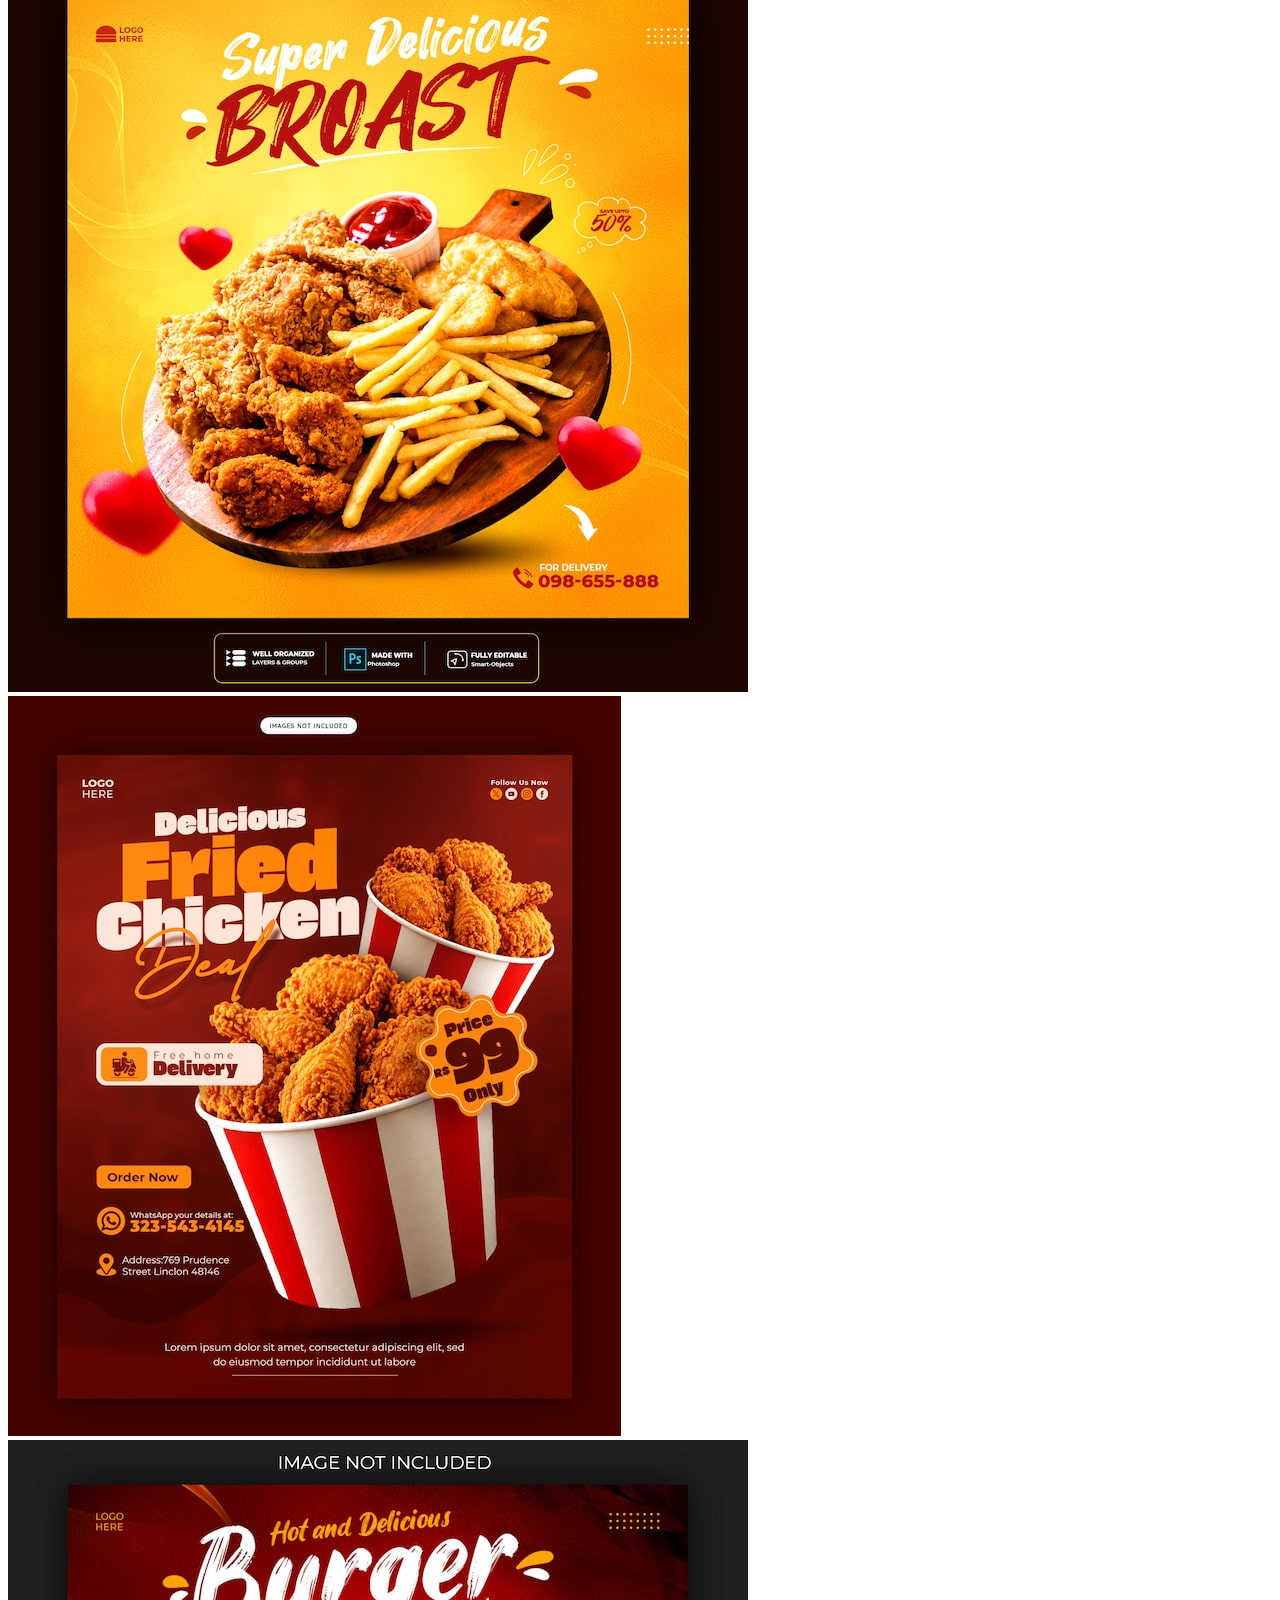
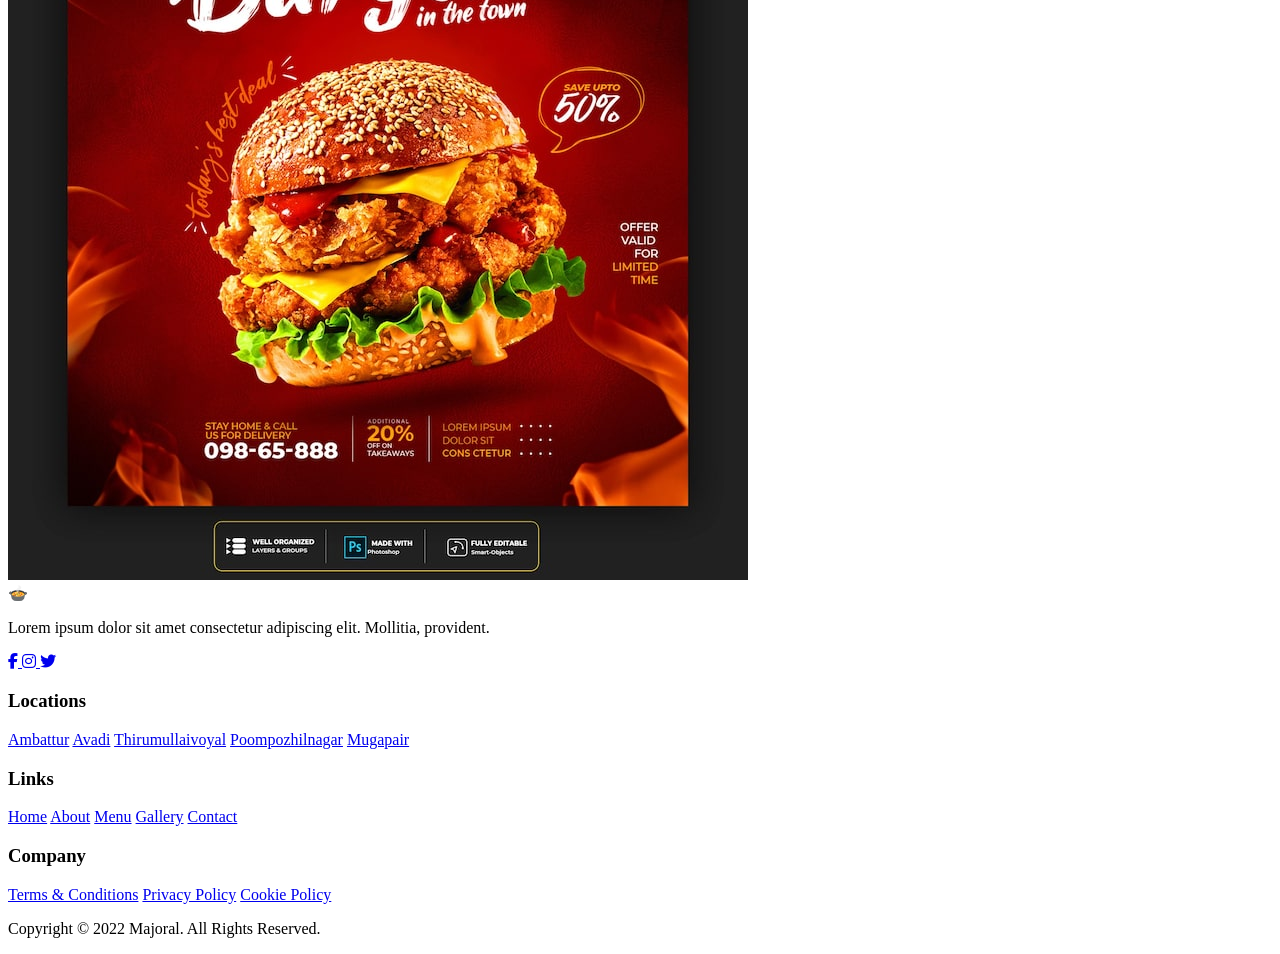
==== commit f7d71b07: "updated" ====
--- a/home.html
+++ b/home.html
@@ -16,7 +16,7 @@
       rel="stylesheet"
       href="https://cdnjs.cloudflare.com/ajax/libs/font-awesome/6.5.1/css/all.min.css"
     />
-    <link rel="stylesheet" href="style.css" />
+    <link rel="stylesheet" href="style_review_slider.css" />
   </head>
 
   <body>
@@ -88,6 +88,7 @@
         </div>
 
         <div class="reviews">
+          <div class="reviews-track">
           <!-- Review 1 -->
 
           <article class="review-card">
@@ -185,6 +186,104 @@
           <!-- DEAL IMAGE 3 -->
           <div class="deal-card">
             <img src="deal3.jpg" alt="premium deal image" />
+          <!-- Review 1 -->
+
+          <article class="review-card">
+            <!-- Replace with reviewer image -->
+            <div class="review-avatar">
+              <img src="person 1.jpg" alt="person image 1" />
+            </div>
+
+            <div class="stars">★★★★★</div>
+
+            <h3 class="review-name">Babu Kiruba</h3>
+
+            <p class="review-text">
+              Its a good place for a budget foodie, things are good, i love
+              brownies with ice cream, and those hot chicken burger are my
+              choice here.
+            </p>
+          </article>
+
+          <!-- Review 2 -->
+
+          <article class="review-card">
+            <!-- Replace with reviewer image -->
+            <div class="review-avatar">
+              <img src="person 2.jpg" alt="person image 1" />
+            </div>
+
+            <div class="stars">★★★★★</div>
+
+            <h3 class="review-name">Jeevitha</h3>
+
+            <p class="review-text">
+              My favorite place. It has fresh cakes with catalog which design u
+              want to put on your cake. I like La Bakery very much amazing
+              decorations.
+            </p>
+          </article>
+
+          <!-- Review 3 -->
+
+          <article class="review-card">
+            <!-- Replace with reviewer image -->
+            <div class="review-avatar">
+              <img src="person 3.jpg" alt="person image 1" />
+            </div>
+
+            <div class="stars">★★★★★</div>
+
+            <h3 class="review-name">Sruthika</h3>
+
+            <p class="review-text">
+              Good place to hangout with friends & family. Very economical, good
+              food products, decent staff and environment.
+            </p>
+          </article>
+
+          <article class="review-card">
+            <!-- Replace with reviewer image -->
+            <div class="review-avatar">
+              <img src="person 4.jpg" alt="person image 4" />
+            </div>
+
+            <div class="stars">★★★★★</div>
+
+            <h3 class="review-name">Esther</h3>
+
+            <p class="review-text">
+              Amazing food and a really nice atmosphere. The service was good
+              and everything we ordered was fresh and tasty. Definitely a place
+              I would visit again with friends and family.
+            </p>
+          </article>
+        </div>
+      </section>
+
+      <!-- Premium Deals -->
+
+      <section>
+        <div class="section-title">
+          <h2>Premium deals</h2>
+          <span class="section-icon">🏅</span>
+        </div>
+
+        <div class="premium-deals">
+          <!-- DEAL IMAGE 1 -->
+          <div class="deal-card">
+            <img src="deal1.jpg" alt="premium deal image" />
+          </div>
+
+          <!-- DEAL IMAGE 2 -->
+          <div class="deal-card">
+            <img src="deal2.jpg" alt="premium deal image" />
+          </div>
+
+          <!-- DEAL IMAGE 3 -->
+          <div class="deal-card">
+            <img src="deal3.jpg" alt="premium deal image" />
+
           </div>
         </div>
       </section>
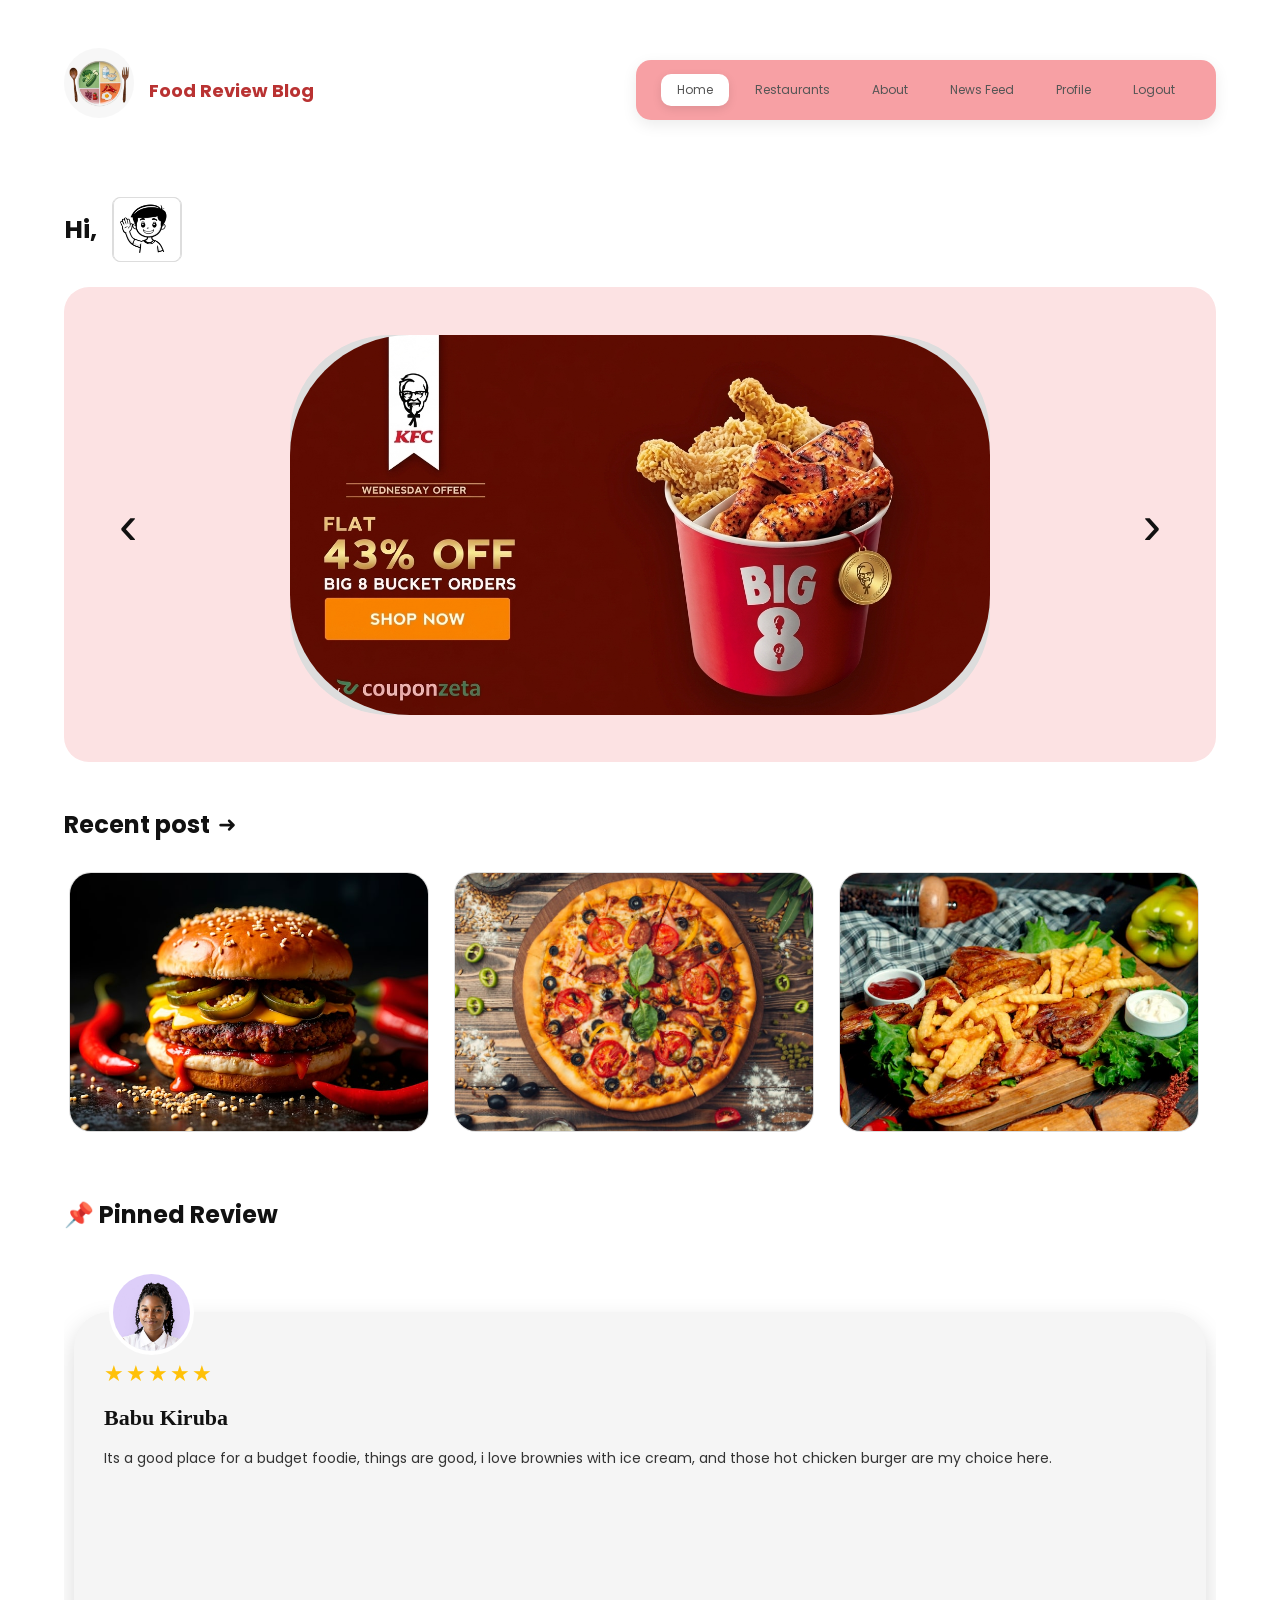
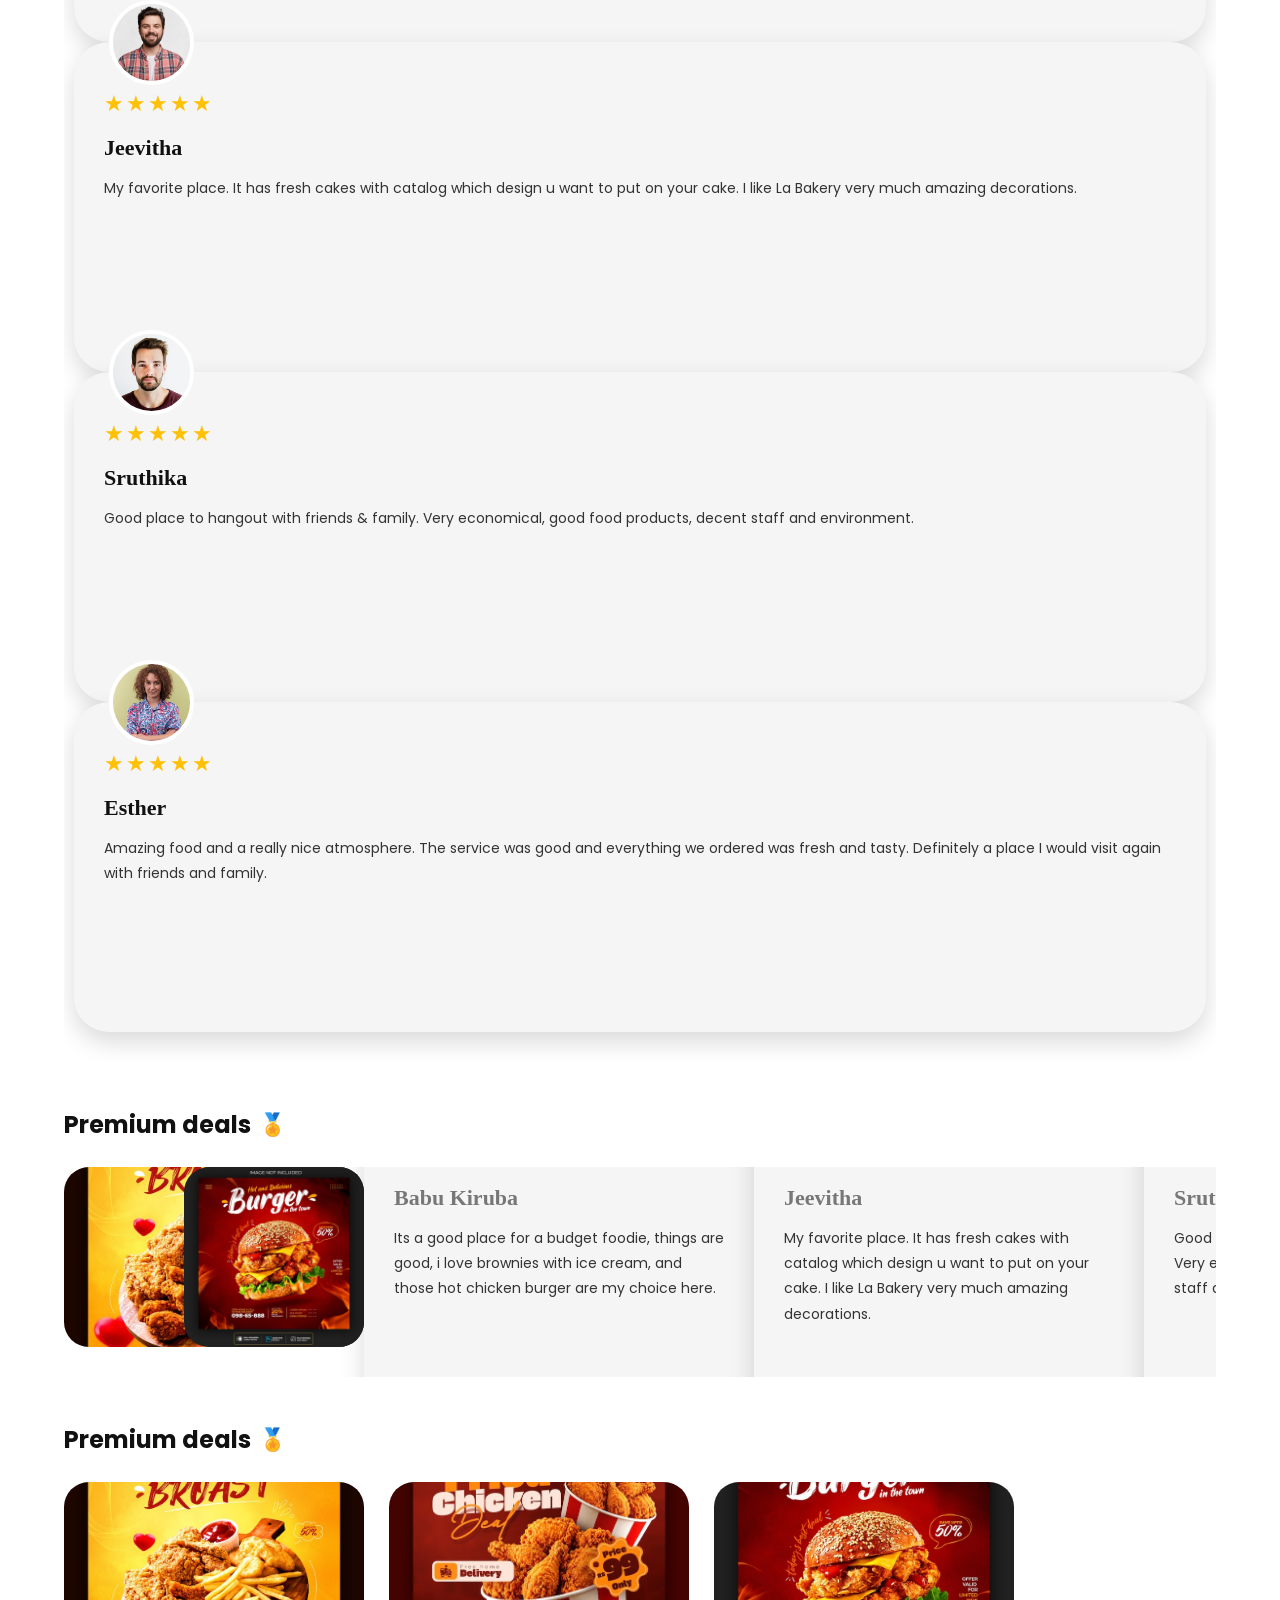
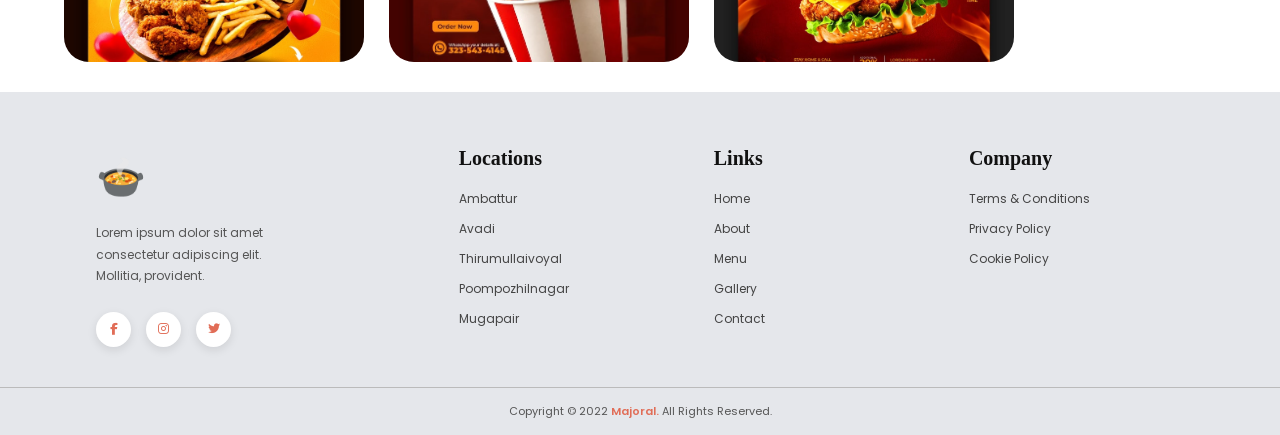
==== commit ce407e6b: "Updated" ====
--- a/home.html
+++ b/home.html
@@ -16,7 +16,7 @@
       rel="stylesheet"
       href="https://cdnjs.cloudflare.com/ajax/libs/font-awesome/6.5.1/css/all.min.css"
     />
-    <link rel="stylesheet" href="style_review_slider.css" />
+    <link rel="stylesheet" href="style.css" />
   </head>
 
   <body>
--- a/style.css
+++ b/style.css
@@ -0,0 +1,514 @@
+* {
+  margin: 0;
+  padding: 0;
+  box-sizing: border-box;
+}
+
+body {
+  font-family: "Poppins", sans-serif;
+  background: white;
+  color: #111;
+}
+
+.container {
+  width: min(1160px, 90%);
+  margin: auto;
+}
+
+/* Top greeting */
+
+header {
+  width: 90%;
+  margin: auto;
+  padding: 48px 0 20px;
+
+  display: flex;
+  justify-content: space-between;
+  align-items: center;
+}
+
+@media (max-width: 1000px) {
+  header {
+    flex-direction: column;
+  }
+}
+
+/* LOGO */
+
+.logo {
+  display: flex;
+  align-items: center;
+  gap: 15px;
+}
+
+.logo-icon {
+  font-size: 35px;
+}
+
+.logo-img {
+  width: 70px;
+  height: 70px;
+  border-radius: 50%;
+  object-fit: cover;
+}
+
+.logo h2 {
+  font-size: 18px;
+  color: #b93232;
+  font-weight: 700;
+}
+
+/* NAVIGATION */
+
+nav {
+  background: #f7a0a4;
+  padding: 14px 25px;
+  border-radius: 15px;
+  display: flex;
+  gap: 10px;
+  box-shadow: 0 5px 15px rgba(0, 0, 0, 0.08);
+}
+
+nav a {
+  text-decoration: none;
+  color: #555;
+  font-size: 12px;
+  padding: 7px 16px;
+  border-radius: 10px;
+  transition: 0.3s;
+}
+
+nav a:hover {
+  background: white;
+}
+
+nav .active {
+  background: white;
+  box-shadow: 0 3px 10px rgba(0, 0, 0, 0.1);
+}
+
+@media (max-width: 768px) {
+  nav {
+    flex-wrap: wrap;
+    justify-content: center;
+    padding: 14px;
+    gap: 5px;
+  }
+}
+
+.welcome {
+  display: flex;
+  align-items: center;
+  gap: 15px;
+  margin-top: 45px;
+  margin-bottom: 25px;
+}
+
+.welcome h1 {
+  font-size: 25px;
+  font-weight: 700;
+}
+
+.profile-placeholder {
+  width: 70px;
+  height: 65px;
+  border: 1px solid #ddd;
+  border-radius: 8px;
+  display: flex;
+  align-items: center;
+  justify-content: center;
+  font-size: 11px;
+  color: #777;
+  text-align: center;
+}
+
+/* Main carousel */
+
+.hero {
+  height: 475px;
+  background: #fce2e3;
+  border-radius: 25px;
+  position: relative;
+  display: flex;
+  align-items: center;
+  justify-content: center;
+  padding: 35px 90px;
+}
+
+.hero-image {
+  width: 72%;
+  height: 380px;
+  border-radius: 100px;
+  background: #ddd;
+  display: flex;
+  align-items: center;
+  justify-content: center;
+  text-align: center;
+  color: #777;
+  overflow: hidden;
+}
+
+.hero-image img {
+  width: 100%;
+  height: 100%;
+  object-fit: cover;
+  border-radius: 120px;
+}
+
+.carousel-button {
+  position: absolute;
+  top: 50%;
+  transform: translateY(-50%);
+  border: none;
+  background: none;
+  font-size: 55px;
+  cursor: pointer;
+  color: #111;
+  z-index: 2;
+}
+
+.carousel-button.left {
+  left: 55px;
+}
+
+.carousel-button.right {
+  right: 55px;
+}
+
+/* Section headings */
+
+.section-title {
+  display: flex;
+  align-items: center;
+  gap: 8px;
+  margin-top: 45px;
+  margin-bottom: 25px;
+}
+
+.section-title h2 {
+  font-size: 24px;
+  font-weight: 700;
+}
+
+.section-icon {
+  font-size: 22px;
+}
+
+/* Recent posts */
+
+.recent-posts {
+  display: flex;
+  gap: 25px;
+  overflow-x: auto;
+  padding: 5px 5px 20px;
+  scrollbar-width: none;
+}
+
+.recent-posts::-webkit-scrollbar {
+  display: none;
+}
+
+.post-card {
+  flex: 0 0 360px;
+  height: 260px;
+  border-radius: 22px;
+  overflow: hidden;
+  border: 1px solid #ddd;
+  background: #eee;
+}
+
+.post-card img {
+  width: 100%;
+  height: 100%;
+  object-fit: cover;
+}
+
+/* Pinned reviews */
+
+.reviews {
+  display: flex;
+  gap: 30px;
+  overflow-x: auto;
+  padding: 55px 10px 30px;
+  scrollbar-width: none;
+}
+
+.reviews::-webkit-scrollbar {
+  display: none;
+}
+
+.review-card {
+  flex: 0 0 390px;
+  min-height: 330px;
+  background: #f5f5f5;
+  border-radius: 35px;
+  padding: 45px 30px 30px;
+  position: relative;
+  box-shadow: 0 10px 25px rgba(0, 0, 0, 0.15);
+}
+
+.review-avatar {
+  width: 85px;
+  height: 85px;
+  border-radius: 50%;
+  background: #ddd;
+  border: 4px solid white;
+  position: absolute;
+  top: -42px;
+  left: 35px;
+  display: flex;
+  align-items: center;
+  justify-content: center;
+  color: #777;
+  font-size: 11px;
+  text-align: center;
+  overflow: hidden;
+}
+
+.review-avatar img {
+  width: 100%;
+  height: 100%;
+  object-fit: cover;
+}
+
+.stars {
+  color: #ffc107;
+  font-size: 22px;
+  letter-spacing: 2px;
+  margin-bottom: 15px;
+}
+
+.review-name {
+  font-family: Georgia, serif;
+  font-size: 22px;
+  font-weight: 700;
+  margin-bottom: 15px;
+}
+
+.review-text {
+  font-size: 14px;
+  line-height: 1.8;
+  color: #333;
+}
+
+/* Premium deals */
+
+.premium-deals {
+  display: flex;
+  gap: 25px;
+  overflow-x: auto;
+  padding-bottom: 30px;
+  scrollbar-width: none;
+}
+
+.premium-deals::-webkit-scrollbar {
+  display: none;
+}
+
+.deal-card {
+  flex: 0 0 300px;
+  height: 180px;
+  border-radius: 25px;
+  background: #eee;
+  display: flex;
+  align-items: center;
+  justify-content: center;
+  color: #777;
+  font-size: 14px;
+}
+
+.deal-card img {
+  width: 100%;
+  height: 100%;
+  object-fit: cover;
+  border-radius: 25px;
+}
+
+/* Mobile */
+
+@media (max-width: 768px) {
+  .welcome {
+    margin-top: 30px;
+  }
+
+  .welcome h1 {
+    font-size: 21px;
+  }
+
+  .profile-placeholder {
+    width: 60px;
+    height: 55px;
+  }
+
+  .hero {
+    height: 300px;
+    padding: 20px 45px;
+  }
+
+  .hero-image {
+    width: 100%;
+    height: 220px;
+    border-radius: 50px;
+  }
+
+  .hero-image img {
+    border-radius: 50px;
+  }
+
+  .carousel-button {
+    font-size: 40px;
+  }
+
+  .carousel-button.left {
+    left: 10px;
+  }
+
+  .carousel-button.right {
+    right: 10px;
+  }
+
+  .section-title h2 {
+    font-size: 21px;
+  }
+
+  .post-card {
+    flex-basis: 300px;
+    height: 220px;
+  }
+
+  .review-card {
+    flex-basis: 310px;
+  }
+}
+footer {
+  background: #e5e7eb;
+
+  padding-top: 55px;
+}
+
+.footer-container {
+  width: 85%;
+
+  margin: auto;
+
+  display: grid;
+
+  grid-template-columns:
+    1.5fr
+    1fr
+    1fr
+    1fr;
+
+  gap: 40px;
+
+  padding-bottom: 40px;
+}
+
+/* FOOTER LOGO */
+
+.footer-logo {
+  font-size: 40px;
+
+  margin-bottom: 15px;
+}
+
+.footer-box p {
+  font-size: 12px;
+
+  line-height: 1.8;
+
+  color: #555;
+
+  max-width: 180px;
+}
+
+/* FOOTER HEADINGS */
+
+.footer-box h3 {
+  font-family: "Playfair Display", serif;
+
+  font-size: 20px;
+
+  margin-bottom: 20px;
+}
+
+/* FOOTER LINKS */
+
+.footer-box a {
+  display: block;
+
+  text-decoration: none;
+
+  color: #444;
+
+  font-size: 12px;
+
+  margin-bottom: 12px;
+
+  transition: 0.3s;
+}
+
+.footer-box a:hover {
+  color: #e16d57;
+
+  transform: translateX(5px);
+}
+
+/* SOCIAL MEDIA */
+
+.social-icons {
+  display: flex;
+
+  gap: 15px;
+
+  margin-top: 25px;
+}
+
+.social-icons a {
+  width: 35px;
+
+  height: 35px;
+
+  border-radius: 50%;
+
+  background: white;
+
+  display: flex;
+
+  align-items: center;
+
+  justify-content: center;
+
+  color: #e16d57;
+
+  box-shadow: 0 3px 10px rgba(0, 0, 0, 0.1);
+
+  margin-bottom: 0;
+}
+
+/* COPYRIGHT */
+
+.copyright {
+  border-top: 1px solid #bbb;
+
+  text-align: center;
+
+  padding: 15px;
+}
+
+.copyright p {
+  font-size: 11px;
+
+  color: #555;
+}
+
+.copyright span {
+  color: #e16d57;
+
+  font-weight: 600;
+}
+@media (max-width: 768px) {
+  .footer-container {
+    grid-template-columns: 1fr;
+  }
+    }
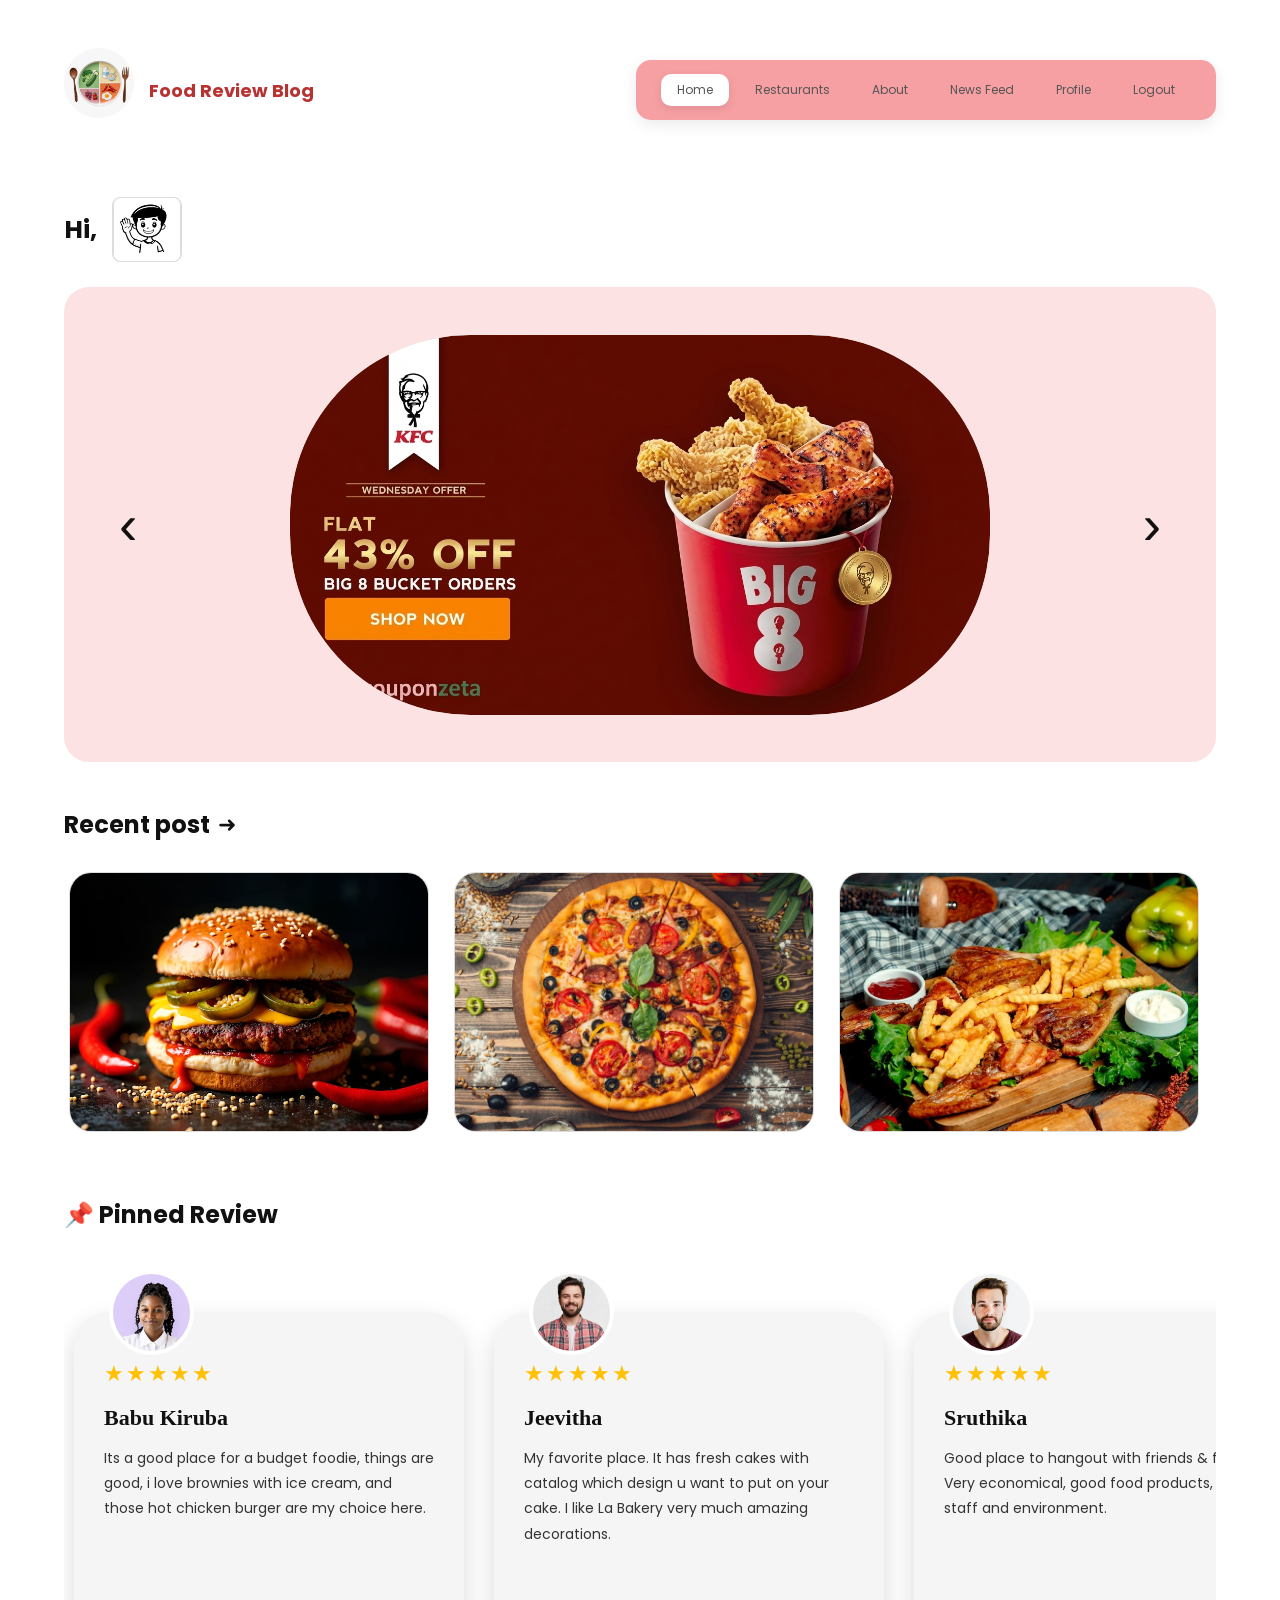
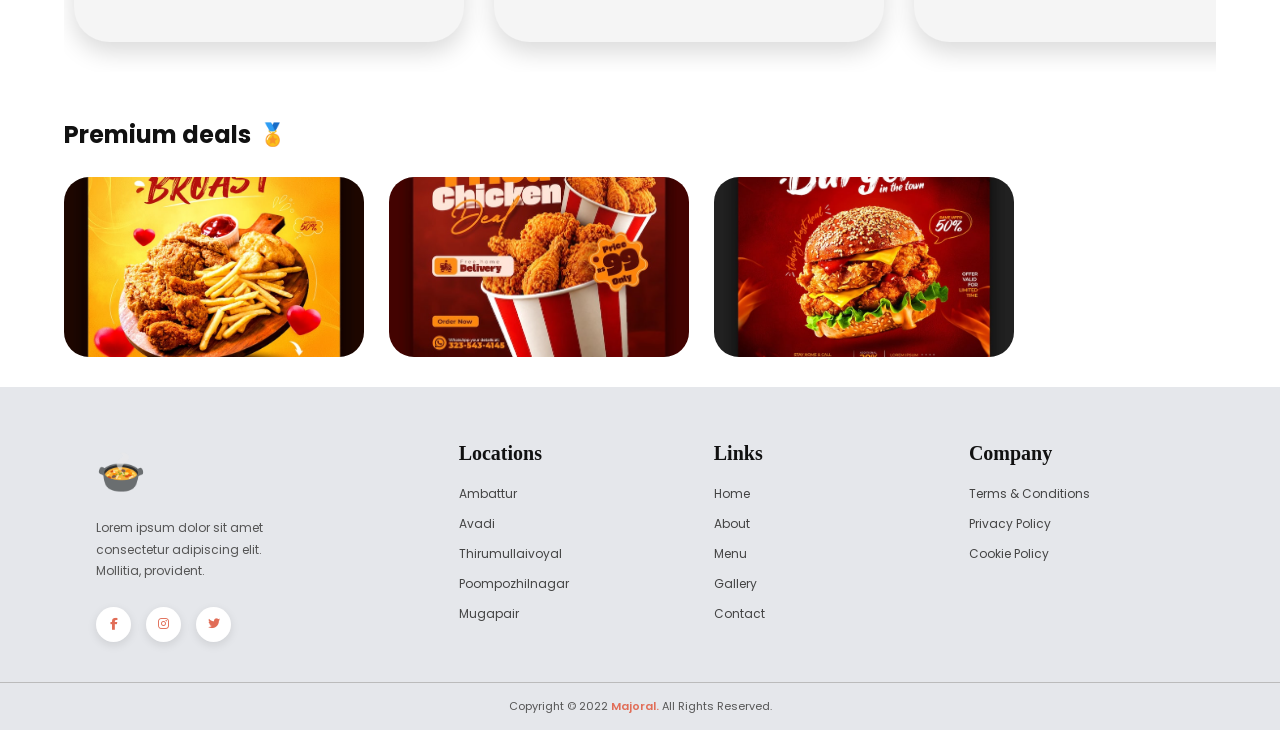
==== commit 1704e71b: "updated" ====
--- a/home.html
+++ b/home.html
@@ -186,103 +186,6 @@
           <!-- DEAL IMAGE 3 -->
           <div class="deal-card">
             <img src="deal3.jpg" alt="premium deal image" />
-          <!-- Review 1 -->
-
-          <article class="review-card">
-            <!-- Replace with reviewer image -->
-            <div class="review-avatar">
-              <img src="person 1.jpg" alt="person image 1" />
-            </div>
-
-            <div class="stars">★★★★★</div>
-
-            <h3 class="review-name">Babu Kiruba</h3>
-
-            <p class="review-text">
-              Its a good place for a budget foodie, things are good, i love
-              brownies with ice cream, and those hot chicken burger are my
-              choice here.
-            </p>
-          </article>
-
-          <!-- Review 2 -->
-
-          <article class="review-card">
-            <!-- Replace with reviewer image -->
-            <div class="review-avatar">
-              <img src="person 2.jpg" alt="person image 1" />
-            </div>
-
-            <div class="stars">★★★★★</div>
-
-            <h3 class="review-name">Jeevitha</h3>
-
-            <p class="review-text">
-              My favorite place. It has fresh cakes with catalog which design u
-              want to put on your cake. I like La Bakery very much amazing
-              decorations.
-            </p>
-          </article>
-
-          <!-- Review 3 -->
-
-          <article class="review-card">
-            <!-- Replace with reviewer image -->
-            <div class="review-avatar">
-              <img src="person 3.jpg" alt="person image 1" />
-            </div>
-
-            <div class="stars">★★★★★</div>
-
-            <h3 class="review-name">Sruthika</h3>
-
-            <p class="review-text">
-              Good place to hangout with friends & family. Very economical, good
-              food products, decent staff and environment.
-            </p>
-          </article>
-
-          <article class="review-card">
-            <!-- Replace with reviewer image -->
-            <div class="review-avatar">
-              <img src="person 4.jpg" alt="person image 4" />
-            </div>
-
-            <div class="stars">★★★★★</div>
-
-            <h3 class="review-name">Esther</h3>
-
-            <p class="review-text">
-              Amazing food and a really nice atmosphere. The service was good
-              and everything we ordered was fresh and tasty. Definitely a place
-              I would visit again with friends and family.
-            </p>
-          </article>
-        </div>
-      </section>
-
-      <!-- Premium Deals -->
-
-      <section>
-        <div class="section-title">
-          <h2>Premium deals</h2>
-          <span class="section-icon">🏅</span>
-        </div>
-
-        <div class="premium-deals">
-          <!-- DEAL IMAGE 1 -->
-          <div class="deal-card">
-            <img src="deal1.jpg" alt="premium deal image" />
-          </div>
-
-          <!-- DEAL IMAGE 2 -->
-          <div class="deal-card">
-            <img src="deal2.jpg" alt="premium deal image" />
-          </div>
-
-          <!-- DEAL IMAGE 3 -->
-          <div class="deal-card">
-            <img src="deal3.jpg" alt="premium deal image" />
 
           </div>
         </div>
--- a/style.css
+++ b/style.css
@@ -25,12 +25,6 @@
   display: flex;
   justify-content: space-between;
   align-items: center;
-}
-
-@media (max-width: 1000px) {
-  header {
-    flex-direction: column;
-  }
 }
 
 /* LOGO */
@@ -62,19 +56,28 @@
 
 nav {
   background: #f7a0a4;
+
   padding: 14px 25px;
+
   border-radius: 15px;
+
   display: flex;
   gap: 10px;
+
   box-shadow: 0 5px 15px rgba(0, 0, 0, 0.08);
 }
 
 nav a {
   text-decoration: none;
+
   color: #555;
+
   font-size: 12px;
+
   padding: 7px 16px;
+
   border-radius: 10px;
+
   transition: 0.3s;
 }
 
@@ -84,16 +87,8 @@
 
 nav .active {
   background: white;
+
   box-shadow: 0 3px 10px rgba(0, 0, 0, 0.1);
-}
-
-@media (max-width: 768px) {
-  nav {
-    flex-wrap: wrap;
-    justify-content: center;
-    padding: 14px;
-    gap: 5px;
-  }
 }
 
 .welcome {
@@ -138,7 +133,7 @@
 .hero-image {
   width: 72%;
   height: 380px;
-  border-radius: 100px;
+  border-radius: 180px;
   background: #ddd;
   display: flex;
   align-items: center;
@@ -152,7 +147,7 @@
   width: 100%;
   height: 100%;
   object-fit: cover;
-  border-radius: 120px;
+  border-radius: 180px;
 }
 
 .carousel-button {
@@ -226,15 +221,35 @@
 /* Pinned reviews */
 
 .reviews {
-  display: flex;
-  gap: 30px;
-  overflow-x: auto;
+  width: 100%;
+  overflow: hidden;
   padding: 55px 10px 30px;
   scrollbar-width: none;
 }
 
 .reviews::-webkit-scrollbar {
   display: none;
+}
+
+.reviews-track {
+  display: flex;
+  width: max-content;
+  gap: 30px;
+  animation: reviewSlide 10s linear infinite;
+}
+
+.reviews-track:hover {
+  animation-play-state: paused;
+}
+
+@keyframes reviewSlide {
+  from {
+    transform: translateX(0);
+  }
+
+  to {
+    transform: translateX(calc(-50% - 15px));
+  }
 }
 
 .review-card {
@@ -507,8 +522,3 @@
 
   font-weight: 600;
 }
-@media (max-width: 768px) {
-  .footer-container {
-    grid-template-columns: 1fr;
-  }
-    }
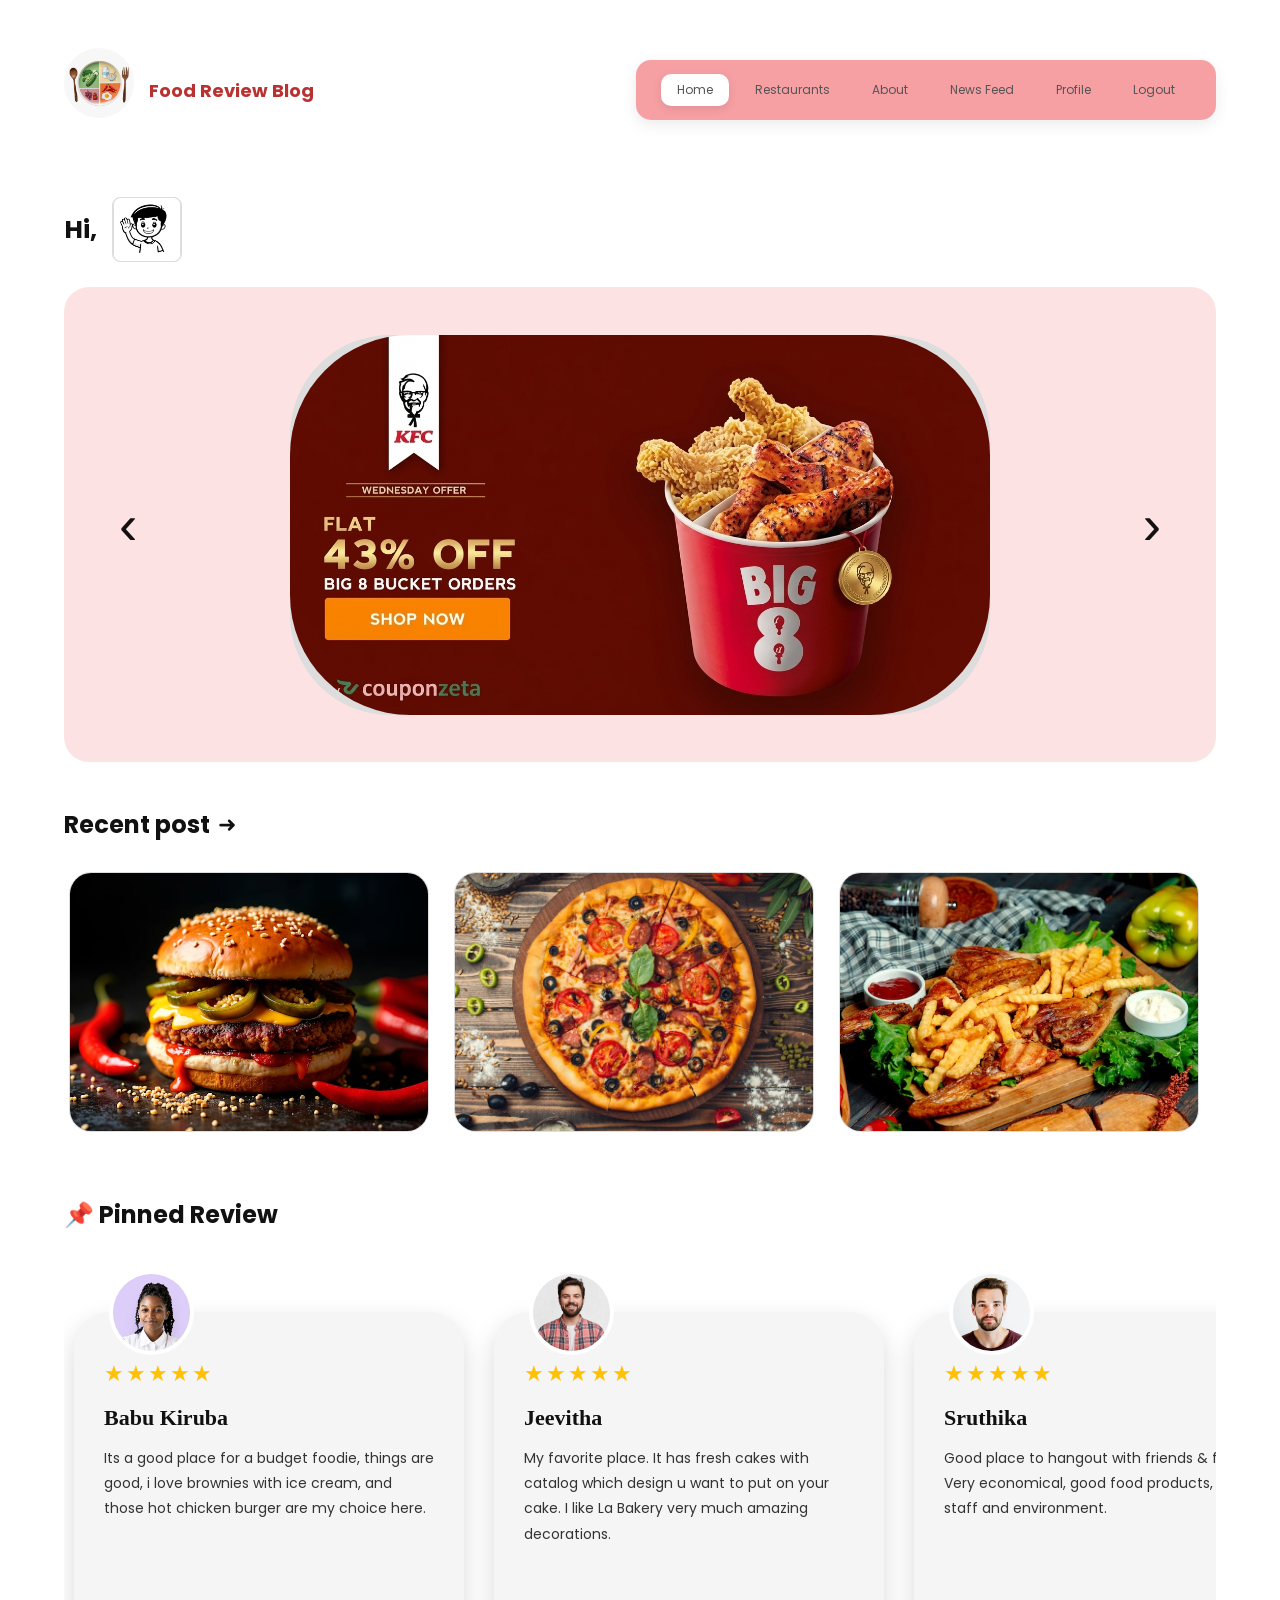
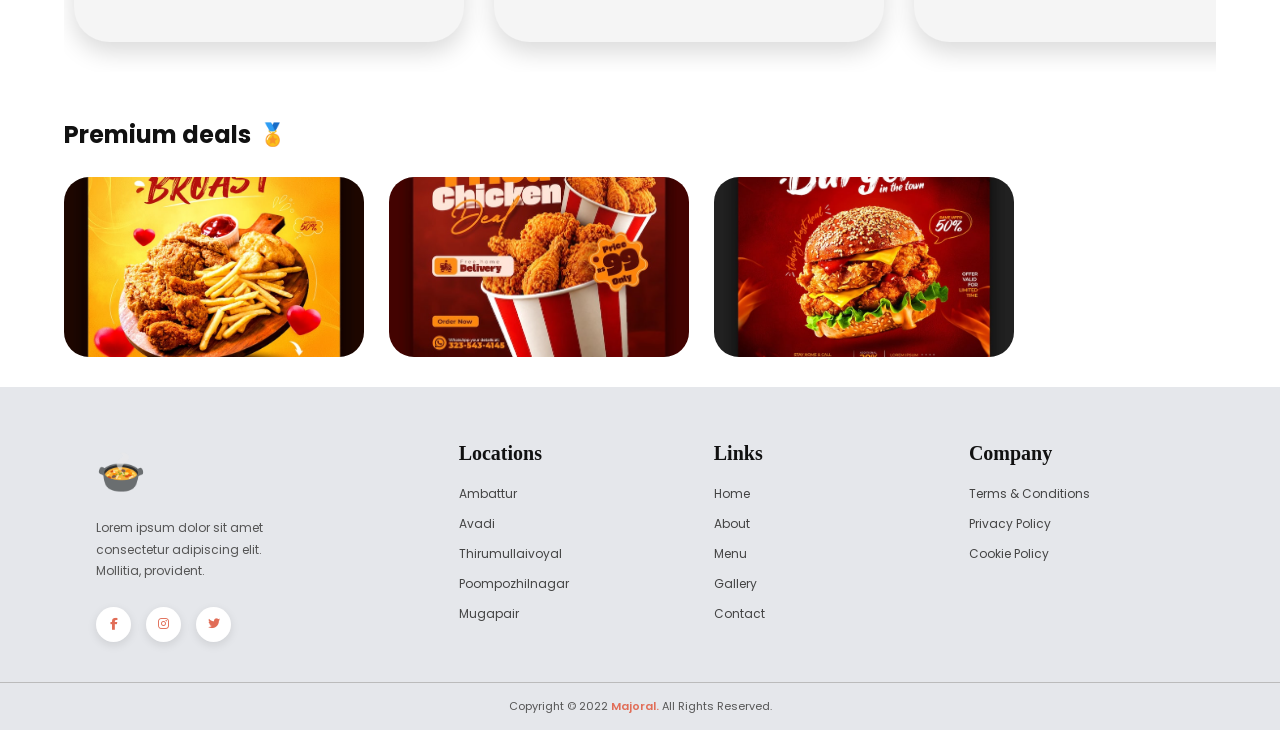
==== commit 78efb49b: "Update" ====
--- a/home.html
+++ b/home.html
@@ -88,7 +88,6 @@
         </div>
 
         <div class="reviews">
-          <div class="reviews-track">
           <!-- Review 1 -->
 
           <article class="review-card">
@@ -186,7 +185,6 @@
           <!-- DEAL IMAGE 3 -->
           <div class="deal-card">
             <img src="deal3.jpg" alt="premium deal image" />
-
           </div>
         </div>
       </section>
--- a/style.css
+++ b/style.css
@@ -25,6 +25,12 @@
   display: flex;
   justify-content: space-between;
   align-items: center;
+}
+
+@media (max-width: 1000px) {
+  header {
+    flex-direction: column;
+  }
 }
 
 /* LOGO */
@@ -56,28 +62,19 @@
 
 nav {
   background: #f7a0a4;
-
   padding: 14px 25px;
-
   border-radius: 15px;
-
   display: flex;
   gap: 10px;
-
   box-shadow: 0 5px 15px rgba(0, 0, 0, 0.08);
 }
 
 nav a {
   text-decoration: none;
-
   color: #555;
-
   font-size: 12px;
-
   padding: 7px 16px;
-
   border-radius: 10px;
-
   transition: 0.3s;
 }
 
@@ -87,8 +84,16 @@
 
 nav .active {
   background: white;
-
   box-shadow: 0 3px 10px rgba(0, 0, 0, 0.1);
+}
+
+@media (max-width: 768px) {
+  nav {
+    flex-wrap: wrap;
+    justify-content: center;
+    padding: 14px;
+    gap: 5px;
+  }
 }
 
 .welcome {
@@ -133,7 +138,7 @@
 .hero-image {
   width: 72%;
   height: 380px;
-  border-radius: 180px;
+  border-radius: 100px;
   background: #ddd;
   display: flex;
   align-items: center;
@@ -147,7 +152,7 @@
   width: 100%;
   height: 100%;
   object-fit: cover;
-  border-radius: 180px;
+  border-radius: 120px;
 }
 
 .carousel-button {
@@ -221,35 +226,15 @@
 /* Pinned reviews */
 
 .reviews {
-  width: 100%;
-  overflow: hidden;
+  display: flex;
+  gap: 30px;
+  overflow-x: auto;
   padding: 55px 10px 30px;
   scrollbar-width: none;
 }
 
 .reviews::-webkit-scrollbar {
   display: none;
-}
-
-.reviews-track {
-  display: flex;
-  width: max-content;
-  gap: 30px;
-  animation: reviewSlide 10s linear infinite;
-}
-
-.reviews-track:hover {
-  animation-play-state: paused;
-}
-
-@keyframes reviewSlide {
-  from {
-    transform: translateX(0);
-  }
-
-  to {
-    transform: translateX(calc(-50% - 15px));
-  }
 }
 
 .review-card {
@@ -522,3 +507,10 @@
 
   font-weight: 600;
 }
+@media (max-width: 768px) {
+  .footer-container {
+    grid-template-columns: 1fr;
+  }
+}
+
+What should I add to thisford the above feature
